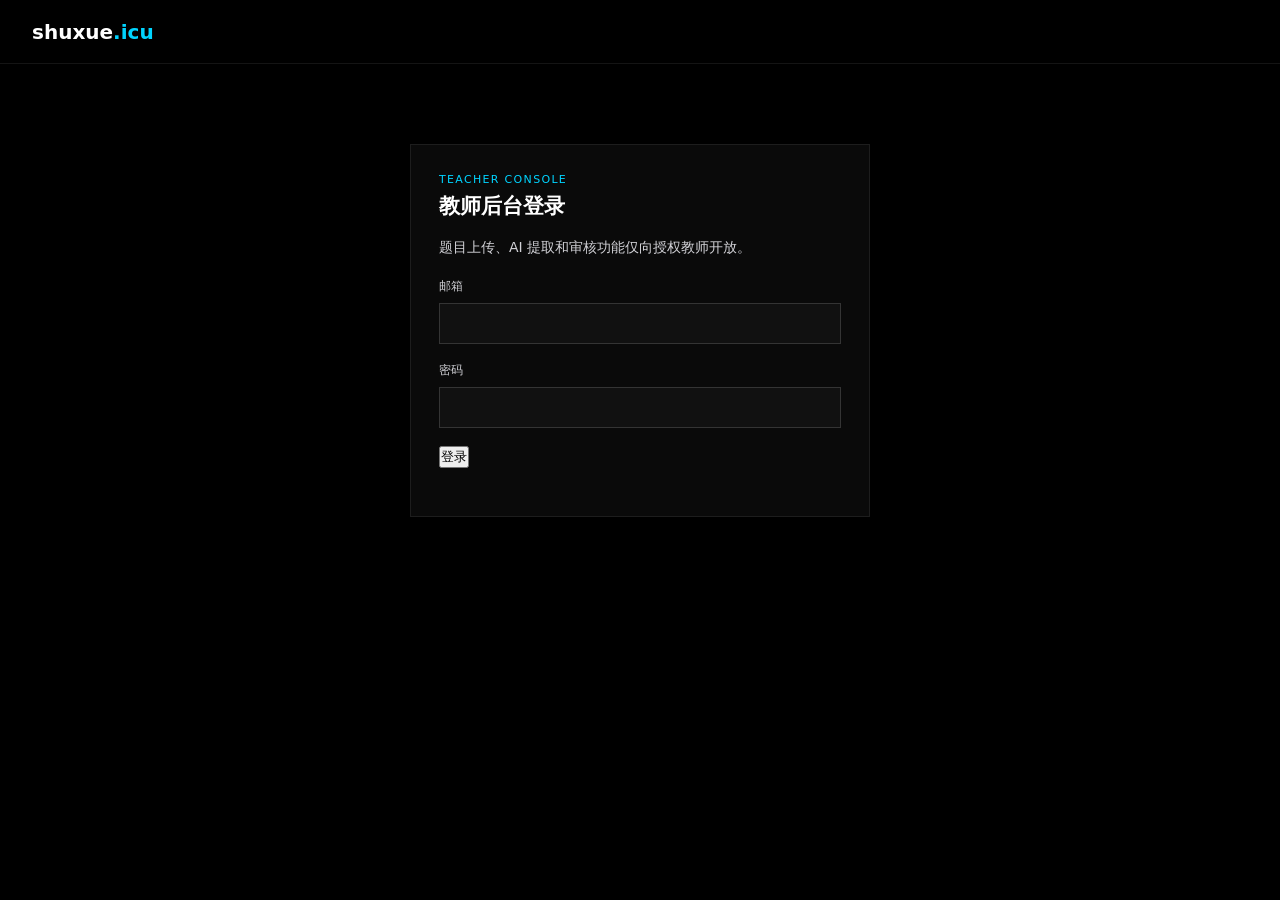
==== website/admin.html @ a7274110 "feat: establish teacher platform foundation" ====
<!DOCTYPE html>
<html lang="zh-CN">
<head>
  <meta charset="UTF-8">
  <meta name="viewport" content="width=device-width, initial-scale=1.0">
  <title>教师后台 · shuxue.icu</title>
  <link rel="stylesheet" href="css/style.css?v=20260723-admin-1">
  <link rel="stylesheet" href="css/admin.css?v=20260723-admin-1">
</head>
<body class="admin-body">
  <header class="admin-header">
    <a class="admin-brand" href="index.html">shuxue<span>.icu</span></a>
    <div>
      <span id="admin-user"></span>
      <button id="logout-button" class="btn-ghost" hidden>退出</button>
    </div>
  </header>

  <main class="admin-shell">
    <section id="login-panel" class="admin-card auth-card">
      <p class="admin-kicker">TEACHER CONSOLE</p>
      <h1>教师后台登录</h1>
      <p class="admin-muted">题目上传、AI 提取和审核功能仅向授权教师开放。</p>
      <form id="login-form">
        <label>邮箱<input id="login-email" type="email" autocomplete="username" required></label>
        <label>密码<input id="login-password" type="password" autocomplete="current-password" minlength="12" required></label>
        <button class="btn-accent" type="submit">登录</button>
        <p id="login-error" class="admin-error" role="alert"></p>
      </form>
    </section>

    <section id="console-panel" hidden>
      <div class="admin-grid">
        <article class="admin-card">
          <p class="admin-kicker">01 · UPLOAD</p>
          <h2>上传教学资料</h2>
          <p class="admin-muted">支持 PDF、图片、DOCX、TXT 和 Markdown。重复文件不会重复创建任务。</p>
          <form id="upload-form">
            <input id="upload-file" type="file" accept=".pdf,.png,.jpg,.jpeg,.webp,.docx,.txt,.md" required>
            <button class="btn-accent" type="submit">上传并创建 AI 任务</button>
          </form>
          <p id="upload-status" class="admin-status" aria-live="polite"></p>
        </article>

        <article class="admin-card">
          <p class="admin-kicker">02 · AI JOBS</p>
          <h2>处理任务</h2>
          <div id="job-list" class="admin-list"></div>
        </article>
      </div>

      <article class="admin-card review-card">
        <div class="admin-card-heading">
          <div>
            <p class="admin-kicker">03 · REVIEW</p>
            <h2>待审核内容</h2>
          </div>
          <button id="refresh-button" class="btn-ghost">刷新</button>
        </div>
        <div id="review-list" class="admin-list"></div>
      </article>
    </section>
  </main>

  <script src="js/admin.js?v=20260723-admin-1"></script>
</body>
</html>
---- website/css/style.css ----
/* ============================================================
   shuxue.icu  —  MULTI-THEME DESIGN SYSTEM
   Black + White + Accent. Minimal colors. Geometric sans-serif.
   Three themes: PKU / TSINGHUA / CYAN (default: CYAN)
   ============================================================ */

/* --- Design Tokens (default: CYAN theme) --- */
:root {
  /* backgrounds (pure black depth — never change) */
  --bg-0: #000000;  --bg-1: #0a0a0a;  --bg-2: #111111;  --bg-3: #1a1a1a;
  /* text (white primary, bright gray for nav — never change) */
  --tx-1: #ffffff;  --tx-2: #d1d1d6;  --tx-3: #6e6e73;
  /* accent — CYAN default */
  --accent: #00d4ff;
  --accent-dim: rgba(0,212,255,.08);
  --accent-line: rgba(0,212,255,.25);
  --accent-hover: rgba(0,212,255,.15);
  /* semantic (minimal: red for errors, accent-light for moderate) */
  --err: #ff453a;  --warn: #0ea5e9;
  /* lines (white-based subtle borders) */
  --line: rgba(255,255,255,.08);  --line-strong: rgba(255,255,255,.15);  --line-dash: rgba(255,255,255,.06);
  /* fonts (Space Grotesk — tech aesthetic) */
  --font-display: "Space Grotesk","Inter",system-ui,sans-serif;
  --font-body: "Space Grotesk","Inter","PingFang SC","Microsoft YaHei",system-ui,sans-serif;
  --font-mono: "Space Grotesk","SF Mono",Consolas,monospace;
  /* spacing scale */
  --sp-1:4px; --sp-2:8px; --sp-3:12px; --sp-4:16px; --sp-5:24px; --sp-6:32px;
  /* legacy aliases (kept for app.js compatibility) */
  --bg-primary:#000000; --bg-secondary:#0a0a0a; --bg-card:#0a0a0a;
  --bg-card-hover:#111111; --border-color:rgba(255,255,255,.08);
  --text-primary:#ffffff; --text-secondary:#d1d1d6; --text-muted:#6e6e73;
  --accent-blue:#00d4ff; --accent-green:#00d4ff; --accent-purple:#00d4ff;
  --accent-orange:#0ea5e9; --accent-red:#ff453a; --accent-yellow:#0ea5e9;
  --radius:0; --radius-sm:0; --shadow:none; --transition:color .15s,background-color .15s,border-color .15s;
}

/* --- Base Reset --- */
* { margin:0; padding:0; box-sizing:border-box; }
body {
  font-family: var(--font-body);
  background: var(--bg-0);
  color: var(--tx-1);
  min-height: 100vh;
  font-size: 14px;
  font-variant-numeric: tabular-nums;
}

/* --- Navbar (52px, hairline bottom) --- */
.navbar {
  display: flex; align-items: center; justify-content: space-between;
  padding: 0 20px; height: 52px;
  background: var(--bg-1);
  border-bottom: 1px solid var(--line);
  position: sticky; top: 0; z-index: 100;
}

.demo-notice {
  margin: 0;
  padding: 9px 20px;
  border-bottom: 1px solid var(--accent-line);
  background: var(--accent-dim);
  color: var(--tx-2);
  text-align: center;
  font-size: 11px;
  letter-spacing: .06em;
}
.nav-brand { display:flex; align-items:center; gap:8px; position:relative; height:100%; cursor:pointer; }
/* hover bridge — transparent zone below nav-brand so mouse can reach dropdown without losing hover */
.nav-brand::after {
  content: '';
  position: absolute;
  left: 0; right: 0;
  top: 100%;
  height: 32px;
}

/* --- Brand Dropdown Theme Picker --- */
.brand-dropdown {
  position: absolute; top: 100%; left: 0; z-index: 200;
  background: var(--bg-2); border: 1px solid var(--line-strong);
  padding: 6px 0; min-width: 180px;
  opacity: 0; visibility: hidden; transform: translateY(-4px);
  transition: opacity .2s, visibility .2s, transform .2s;
}
.nav-brand:hover .brand-dropdown {
  opacity: 1; visibility: visible; transform: translateY(0);
}
/* JS-controlled open state (primary mechanism — more reliable than CSS hover) */
.brand-dropdown.open {
  opacity: 1; visibility: visible; transform: translateY(0);
}
.brand-dropdown-item {
  display: flex; align-items: center; gap: 10px;
  padding: 10px 16px; cursor: pointer; border: none; background: transparent;
  font-family: var(--font-body); font-size: 12px; font-weight: 500;
  letter-spacing: .06em; color: #d1d1d6;
  transition: var(--transition); width: 100%; text-align: left;
}
.brand-dropdown-item:hover { background: var(--bg-3); color: #ffffff; }
.brand-dropdown-item.active { color: #ffffff; }
.brand-dropdown-dot {
  width: 10px; height: 10px; border-radius: 0; flex-shrink: 0;
}
.brand-dropdown-item.active .brand-dropdown-check {
  display: inline;
}
.brand-dropdown-check {
  display: none; font-size: 10px; margin-left: 4px; color: var(--accent);
}
.nav-logo { display:none; } /* emoji removed */
.nav-title h1 {
  font-family: var(--font-display); font-size: 15px; font-weight: 700;
  line-height: 1; letter-spacing: .02em; color: var(--tx-1);
}
.nav-title h1 .proto { color: var(--accent); } /* the .icu */
.nav-subtitle {
  font-family: var(--font-display); font-size: 9px; font-weight: 500;
  letter-spacing: .14em; color: var(--tx-3); text-transform: uppercase;
}

/* nav tabs (4-column, no numbers) — colors independent of theme */
.nav-tabs { display:flex; gap:0; }
.nav-tab {
  display:flex; align-items:center; gap:0;
  padding: 14px 20px; border:none; background:transparent;
  cursor:pointer; position:relative;
  text-decoration:none;
  color: #d1d1d6; /* inactive: bright gray — always visible on dark bg */
  font-family: var(--font-body); font-size: 13px; font-weight: 500;
  letter-spacing: .08em;
  transition: var(--transition);
}
.nav-tab .tab-label { /* fallback for wrapped text */ }
.nav-tab:hover { background: var(--bg-2); color: #ffffff; }
.nav-tab:hover .tab-label { color: #ffffff; }
.nav-tab.active { background: var(--accent-dim); color: #ffffff; }
.nav-tab.active .tab-label { color: #ffffff; }
.nav-tab.active::after {
  content:''; position:absolute; left:0; right:0; bottom:-1px;
  height: 2px; background: var(--accent); /* accent indicator */
}
.tab-icon { display:none; } /* emoji removed */

/* user block */
.nav-user { display:flex; align-items:center; gap:8px; }
.nav-date {
  font-family: var(--font-display); font-size: 11px; color: var(--tx-3);
  letter-spacing: .05em;
}
.user-avatar {
  width: 28px; height: 28px; border-radius: 0;
  border: 1px solid var(--line-strong);
  display:flex; align-items:center; justify-content:center;
  font-family: var(--font-display); font-size: 10px; font-weight: 700;
  color: var(--tx-2); background: transparent;
}
.user-name { font-family: var(--font-body); font-size: 12px; color: var(--tx-2); }

/* --- Sub-Navigation (within merged pages) --- */
.sub-nav {
  display:flex; align-items:center; gap:0;
  border-bottom: 1px solid var(--line);
  margin-bottom: var(--sp-4);
}
.sub-nav-btn {
  padding: 10px 20px; border:none; background:transparent;
  cursor:pointer; font-family: var(--font-body);
  font-size: 13px; font-weight: 500; letter-spacing: .06em;
  color: #d1d1d6; transition: var(--transition); /* bright gray — independent of theme */
  position: relative;
}
.sub-nav-btn:hover { color: #ffffff; }
.sub-nav-btn.active {
  color: #ffffff; background: var(--accent-dim);
}
.sub-nav-btn.active::after {
  content:''; position:absolute; left:0; right:0; bottom:-1px;
  height: 2px; background: var(--accent);
}

/* --- Dashboard Overview Stats --- */
.dash-overview {
  margin-bottom: var(--sp-5);
}

/* --- Main Content --- */
.main-content { padding: 20px; max-width: 1400px; margin: 0 auto; }
.page { display: none; animation: fadeIn .1s ease; }
.page.active { display: block; }
@keyframes fadeIn { from { opacity: 0; } to { opacity: 1; } }

/* --- Section Headers (SpaceX clean style, no terminal prefix) --- */
.section-title {
  display:flex; align-items:center; gap:8px;
  font-family: var(--font-display); font-size: 16px; font-weight: 600;
  letter-spacing: .04em; color: var(--tx-1); margin-bottom: var(--sp-4);
}
.section-title .meta {
  margin-left: auto; font-family: var(--font-display);
  font-size: 10px; font-weight: 500; letter-spacing: .1em;
  color: var(--tx-3); text-transform: uppercase;
}

/* --- Stats Strip (number-first, no icons) --- */
.stats-grid {
  display: grid; grid-template-columns: repeat(4, 1fr);
  gap: 0; margin-bottom: var(--sp-5);
  border: 1px solid var(--line);
}
.stat-card {
  background: var(--bg-1); border-right: 1px solid var(--line);
  padding: 14px 16px; display:flex; flex-direction:column; gap:4px;
  position: relative; transition: var(--transition);
}
.stat-card:last-child { border-right: none; }
.stat-card::before { display:none; } /* gradient bar removed */
.stat-card:hover { background: var(--bg-2); }
.stat-icon { display:none; } /* emoji removed */
.stat-info { display:flex; flex-direction:column; gap:2px; }
.stat-label {
  font-family: var(--font-display); font-size: 9px; font-weight: 600;
  letter-spacing: .12em; color: var(--tx-3); text-transform: uppercase;
}
.stat-value {
  font-family: var(--font-display); font-size: 32px; font-weight: 700;
  line-height: 1; color: var(--accent); letter-spacing: -.02em;
}
.stat-trend {
  font-family: var(--font-display); font-size: 10px; font-weight: 600;
  letter-spacing: .06em; padding: 0; border: none; border-radius: 0;
  white-space: nowrap; background: none !important;
}
.stat-trend.up { color: var(--accent); }
.stat-trend.down { color: var(--err); }

/* --- Chart Cards --- */
.charts-row {
  display: grid; grid-template-columns: 1fr 1fr;
  gap: 0; margin-bottom: var(--sp-4);
  border: 1px solid var(--line); border-top: none;
}
.chart-card {
  background: var(--bg-1); border-right: 1px solid var(--line);
  border-top: 1px solid var(--line); padding: 16px;
  transition: var(--transition);
}
.chart-card:last-child { border-right: none; }
.chart-card:hover { background: var(--bg-2); }
.chart-card.full { grid-column: 1 / -1; margin-bottom: 0; }
.chart-header {
  display:flex; align-items:center; justify-content: space-between;
  margin-bottom: 12px; padding-bottom: 10px;
  border-bottom: 1px solid var(--line);
}
.chart-header h3 {
  font-family: var(--font-body); font-size: 13px; font-weight: 600;
  letter-spacing: .04em; color: var(--tx-1);
}
.chart-badge {
  font-family: var(--font-display); font-size: 9px; font-weight: 600;
  letter-spacing: .12em; padding: 2px 6px;
  border: 1px solid var(--line-strong); color: var(--tx-2);
  text-transform: uppercase; background: none !important; border-radius: 0;
}
.chart-badge.green { color: var(--accent); border-color: var(--accent-line); }
.chart-badge.purple { color: var(--tx-2); }
.chart-badge.orange { color: var(--warn); border-color: var(--warn); }
.chart-badge.red { color: var(--err); border-color: var(--err); }
.chart-container { height: 260px; }

/* --- Filter Bar --- */
.filter-bar {
  display:flex; align-items:flex-end; gap: var(--sp-4);
  padding: 14px 16px; background: var(--bg-1);
  border: 1px solid var(--line); margin-bottom: var(--sp-3);
  flex-wrap: wrap;
}
.filter-group { display:flex; flex-direction:column; gap:4px; }
.filter-group label {
  font-family: var(--font-display); font-size: 9px; font-weight: 600;
  letter-spacing: .12em; color: var(--tx-3); text-transform: uppercase;
  white-space: nowrap;
}
.filter-group select, .filter-group input {
  padding: 6px 10px; background: var(--bg-0);
  border: 1px solid var(--line-strong); border-radius: 0;
  color: var(--tx-1); font-family: var(--font-body); font-size: 13px;
  cursor: pointer; outline: none; min-width: 120px;
  transition: border-color .15s;
}
.filter-group select:focus, .filter-group input:focus { border-color: var(--accent); }
.filter-search { display:flex; gap:0; flex:1; min-width: 200px; }
.filter-search input {
  flex:1; padding: 6px 10px; background: var(--bg-0);
  border: 1px solid var(--line-strong); border-radius: 0;
  color: var(--tx-1); font-family: var(--font-body); font-size: 13px; outline: none;
}
.filter-search input:focus { border-color: var(--accent); }
.filter-search input::placeholder { color: var(--tx-3); }
.btn-search {
  padding: 6px 18px; background: transparent; color: var(--accent);
  border: 1px solid var(--accent); border-radius: 0;
  font-family: var(--font-display); font-size: 12px; font-weight: 600;
  letter-spacing: .08em; cursor: pointer; transition: var(--transition);
  text-transform: uppercase;
}
.btn-search:hover { background: var(--accent); color: var(--bg-0); }

/* --- Question Stats Bar --- */
.question-stats {
  display:flex; gap: var(--sp-5); padding: 8px 16px;
  background: var(--bg-1); border: 1px solid var(--line);
  margin-bottom: var(--sp-3);
  font-family: var(--font-display); font-size: 11px; color: var(--tx-2);
  letter-spacing: .06em; text-transform: uppercase;
}
.question-stats strong {
  color: var(--accent); font-size: 13px; font-weight: 700;
}

/* --- Question List --- */
.question-list { display:flex; flex-direction:column; gap: 1px; }
.question-card {
  background: var(--bg-1); border: 1px solid var(--line);
  border-bottom: none; padding: 14px 16px; cursor: pointer;
  transition: var(--transition);
}
.question-card:last-child { border-bottom: 1px solid var(--line); }
.question-card:hover { background: var(--bg-2); border-left: 2px solid var(--accent); padding-left: 15px; }
.question-header {
  display:flex; align-items:center; gap: 10px; margin-bottom: 8px; flex-wrap: wrap;
}
.question-id {
  font-family: var(--font-display); font-size: 11px; font-weight: 700;
  color: var(--accent); background: none; padding: 0;
  border-radius: 0; border: none;
}
/* unified tag system */
.question-module, .question-type, .question-tag, .tree-badge,
.chart-badge, .stat-trend, .mastery-level, .mode-tag {
  font-family: var(--font-display); font-size: 9px; font-weight: 600;
  letter-spacing: .1em; padding: 2px 5px;
  border: 1px solid var(--line-strong); color: var(--tx-2);
  background: none !important; border-radius: 0; text-transform: uppercase;
}
.question-module { color: var(--tx-2); }
.question-type { color: var(--accent); border-color: var(--accent-line); }
/* difficulty: block chars rendered by JS */
.question-difficulty {
  display:flex; align-items:center; gap:4px;
  font-family: var(--font-display); font-size: 11px; font-weight: 600;
  letter-spacing: .04em; color: var(--tx-2);
}
.question-difficulty .lv { color: var(--accent); }
.question-difficulty .blocks { letter-spacing: 1px; color: var(--accent); }
.question-difficulty .blocks .empty { color: var(--tx-3); }
.question-difficulty .star, .question-difficulty .star.empty { display:none; }
.question-accuracy {
  margin-left: auto; font-family: var(--font-display);
  font-size: 11px; color: var(--tx-3); letter-spacing: .04em;
}
.question-stem {
  font-family: var(--font-body); font-size: 14px; line-height: 1.7;
  color: var(--tx-1); margin-bottom: 8px;
  display: -webkit-box; -webkit-line-clamp: 2; -webkit-box-orient: vertical;
  overflow: hidden;
}
.question-tags { display:flex; gap: 6px; flex-wrap: wrap; }
.question-stats-row {
  display:flex; gap: var(--sp-5); m�޼����k�w��e�����聙���쁅������ѕ��聍��ѕ�쁝��������4(��ѕ���մ�쁙��е�������مȠ�����е�������쁙��еͥ������쁍�����مȠ�������Ф쁵���ݥ�Ѡ�������4(��ѕ������Ё쁙�����쁉����ɽչ��مȠ�����Ĥ쁉�ɑ�������ͽ����مȠ������������������������쁍�����مȠ����Ĥ쁙��е�������مȠ�����е������4(4(��������k�R��2'�J������􀨼4(��Ѹ������Ё�4(�������ɽչ���Ʌ����ɕ��쁉�ɑ�������ͽ����مȠ�������Ф�4(������������������쁍�����مȠ�������Ф�4(�����е�������مȠ�����е�������쁙��еͥ�������4(�����ѕȵ�������耸�ٕ�쁍��ͽ������ѕ��4(���Ʌ�ͥѥ��聉����ɽչ������4)�4(��Ѹ�������顽ٕȁ쁉����ɽչ��مȠ�������е������4(��Ѹ�����Ё�4(�������ɽչ���Ʌ����ɕ��쁉�ɑ�������ͽ����مȠ��������4(������������������쁍�����مȠ����Ȥ�4(�����е�������مȠ�����е�������쁙��еͥ�������4(�����ѕȵ�������耸�ٕ�쁍��ͽ������ѕ��4(���Ʌ�ͥѥ��聉����ɽչ������4)�4(��Ѹ������顽ٕȁ쁉����ɽչ��مȠ�����Ȥ��4(4(��������	1=�����􀨼4(�����������ȁ�ȁ�4(�����е�������مȠ�����е�������쁙��еͥ�������4(��������مȠ�������Ф쁱��ѕȵ�������耸�ᕴ�4(����ɝ������ѽ�������4)�4(���������ѕȵ��ȁ�4(���������聙���쁅������ѕ��聍��ѕ�쁝��������4(����������������쁉�ɑ�ȵ���ѽ������ͽ����مȠ��������4(����ɝ������ѽ�������4)�4(�������х�̵��ɥ���4(�����е�������مȠ�����е�������쁙��еͥ�������4(��������مȠ����Ȥ쁵�ɝ�������聅�Ѽ�4)�4(���������Ё�4(���������聝ɥ�쁝��������4)�4(��������ɐ��4(���������聝ɥ�쁝ɥ��ѕ����є����յ��������ř��4(������������������������4(����ɑ�������ͽ����مȠ��������4(�������ɽչ��مȠ�����Ĥ쁍��ͽ������ѕ��4(���Ʌ�ͥѥ��聉�ɑ�ȵ����Ȁ�����4)�4(��������ɐ顽ٕȁ쁉�ɑ�ȵ������مȠ�������Ф��4(��������ɐ���ф��4(�����е�������مȠ�����е�������쁙��еͥ�������4(��������مȠ����̤쁑������聙���쁙��൑�ɕ�ѥ��聍��յ��4(����������4)�4(��������ɐ���ф��������������4(��������مȠ�������Ф쁙��еͥ�������4(�����еݕ���������4)�4(��������ɐ����䁠́�4(�����еͥ������쁍�����مȠ����Ĥ�4(����ɝ������ѽ�����쁱�����������ĸ��4)�4(��������ɐ����䀹������ፕ��Ё�4(�����еͥ������쁍�����مȠ����Ȥ�4(��������������ĸ�쁵�ɝ������ѽ������4)�4(��������ɐ�х�́쁑������聙���쁝��������4(��������х��������������������4(��������х���������4(�����е�������مȠ�����е�������쁙��еͥ�������4(��������مȠ�������Ф쁍��ͽ������ѕ��4(����ɝ������ѽ������쁑������聥������������4)�4(��������х�������顽ٕȁ쁽������耸���4(��������х�����ф��4(���������聙���쁝�������쁅������ѕ��聍��ѕ��4(����ɝ������ѽ������쁙��е�������مȠ�����е��������4(�����еͥ������쁍�����مȠ����Ȥ�4)�4(��������х����ȁ�4(�����еͥ������쁍�����مȠ����Ĥ�4(����ɝ������ѽ������쁱�����������ĸ��4)�4(��������х������ѕ�Ё�4(�����еͥ������쁍�����مȠ����Ĥ�4(��������������ĸ�쁵��ݥ�Ѡ�������4)�4(��������х������ѕ�Ё�́�4(�����е�������مȠ�����е�������쁙��еͥ�������4(��������مȠ�������Ф쁵�ɝ���������������4)�4(��������х������ѕ�Ё��쁵�ɝ������ѽ��������4(��������х������ѕ�Ё������4(�����е�������مȠ�����е�������쁙��еͥ�������4(�������ɽչ��مȠ�����Ȥ쁍�����مȠ�������Ф�4(������������������4)�4(��������х������ѕ�Ё�ɔ��4(�������ɽչ��مȠ�����Ȥ쁉�ɑ�������ͽ����مȠ��������4(�������������������쁵�ɝ����������4(���ٕə��ܵ�聅�Ѽ쁙��е�������مȠ�����е��������4(�����еͥ������쁍�����مȠ����Ĥ�4)�4(��������х������ѕ�Ёх�����4(��ݥ�Ѡ�����쁉�ɑ�ȵ������͔聍�����͔�4(����ɝ���������쁙��еͥ�������4)�4(��������х������ѕ�ЁѠ�4(��������х������ѕ�Ёѐ��4(����ɑ�������ͽ����مȠ�������������������������4(��ѕ�е�����聱����4)�4(��������х������ѕ�ЁѠ��4(�������ɽչ��مȠ�����Ȥ쁍�����مȠ�������Ф�4(�����е�������مȠ�����е�������쁙��еͥ�������4)�4(4(��������	=UP�����􀨼4(�����е�����ȁ�ȁ�4(�����е�������مȠ�����е�������쁙��еͥ�������4(��������مȠ�������Ф쁱��ѕȵ�������耸�ᕴ�4(����ɝ������ѽ�������4)�4(�����е���ѕ�Ё쁵��ݥ�Ѡ��������4(�����е͕�ѥ����4(����ɝ������ѽ�������4(����ɑ�ȵ���ѽ������ͽ����مȠ��������4(�������������ѽ�������4)�4(�����е͕�ѥ����́�4(�����е�������مȠ�����е�������쁙��еͥ�������4(��������مȠ�������Ф쁵�ɝ������ѽ�������4(�����ѕȵ�������耸�ٕ��4)�4(�����е͕�ѥ������4(�����еͥ������쁍�����مȠ����Ĥ�4(��������������ĸ��4)�4(�����ех�́쁑������聙���쁝������쁵�ɝ���ѽ��������4(�����е������ɥ���4(���������聝ɥ�쁝ɥ��ѕ����є����յ���ɕ���РȰ�řȤ�4(���������쁵�ɝ���ѽ�������4)�4(�������ѕ���4(���������聙���쁝������쁙��е�������مȠ�����е��������4(�����еͥ�������4)�4(���������쁍�����مȠ����̤��4(������م��쁍�����مȠ�������Ф��4(4(�������Q�����Mݥэ��Ȁ������4(�ѡ�����ݥэ��ȁ�4(���������聙���쁝������쁵�ɝ������ѽ������쁵�ɝ���ѽ�������4)�4(�ѡ������ѥ����4(���������聙���쁅������ѕ��聍��ѕ�쁝�������4(������������������쁉�ɑ�������ͽ����مȠ���������ɽ����4(�������ɽչ���Ʌ����ɕ��쁍��ͽ������ѕ��4(�����е�������مȠ�����е�������쁙��еͥ�������4(�����ѕȵ�������耸�ٕ�쁍�����مȠ����Ȥ�4(���Ʌ�ͥѥ���مȠ���Ʌ�ͥѥ����4)�4(�ѡ������ѥ��顽ٕȁ쁉����ɽչ��مȠ�������е������4(�ѡ������ѥ�����ѥٔ�쁉�ɑ�ȵ������مȠ�������Ф쁍����耍��������4(�ѡ������Ё�4(��ݥ�Ѡ�����쁡����������쁉�ɑ�ȵɅ�������4(����ɑ�������ͽ����ɝ�����԰��԰��԰��Ȥ�4)�4(�ѡ���������쁙��еݕ����������4(4(��������AI%%9�������b����"H�����􀨼4(��ɥ�������ɼ��ѕ�е�����聍��ѕ��������������������������4(��ɥ�������ɼ��ȁ�4(�����е�������مȠ�����е�������쁙��еͥ������쁙��еݕ���������4(�����ѕȵ�������耸�ᕴ쁍�����مȠ�������Ф쁵�ɝ������ѽ������4)�4(��ɥ�������ɼ����4(�����е�������مȠ�����е����쁙��еͥ������쁍�����مȠ����Ȥ�4(�����ѕȵ�������耸�ѕ�쁵��ݥ�Ѡ������쁵�ɝ�������Ѽ�4)�4(�ѥ�ȵѽ������4(���������聙���쁩��ѥ�䵍��ѕ��聍��ѕ�쁝�����4(����ɝ����������Ѽ���4)�4(�ѥ�ȵѽ��������ѽ���4(�����е�������مȠ�����е�������쁙��еͥ������쁙��еݕ���������4(�����ѕȵ�������耸�ᕴ�������������������4(����ɑ�������ͽ����مȠ�������쁉����ɽչ���Ʌ����ɕ���4(��������مȠ����Ȥ쁍��ͽ������ѕ���Ʌ�ͥѥ���مȠ���Ʌ�ͥѥ����4)�4(�ѥ�ȵѽ��������ѽ����ѥٔ��4(�������ɽչ��مȠ�������Ф쁍�����مȠ�������쁉�ɑ�ȵ������مȠ�������Ф�4)�4(�ѥ�ȵѽ��������ѽ�陥��е������쁉�ɑ�ȵɥ���聹�����4(��ɥ������ɥ���4(���������聝ɥ�쁝ɥ��ѕ����є����յ���ɕ���Ра�řȤ�4(�������쁉�ɑ�������ͽ����مȠ�������쁵�ɝ���ѽ�������4)�4(��ɥ�������ɐ��4(�������ɽչ��مȠ�����Ĥ쁉�ɑ�ȵɥ��������ͽ����مȠ��������4(����������������������ͥѥ���ɕ��ѥٔ��Ʌ�ͥѥ���مȠ���Ʌ�ͥѥ����4)�4(��ɥ�������ɐ鱅�е������쁉�ɑ�ȵɥ���聹�����4(��ɥ�������ɐ顽ٕȁ쁉����ɽչ��مȠ�����Ȥ��4(��ɥ�������ɐ������ɕ��쁉����ɽչ��مȠ�����Ȥ��4(��ɥ�������ɐ������ɕ��鉕��ɔ��4(�����ѕ��耉I=559����ͥѥ��聅�ͽ��є�ѽ���쁱������ɥ������4(�����е�������مȠ�����е�������쁙��еͥ�����쁙��еݕ���������4(�����ѕȵ�������耸�ɕ�쁍�����مȠ�������쁉����ɽչ��مȠ�������Ф�4(��ѕ�е�����聍��ѕ����������������4)�4(��ɥ�������ɐ��ѥ�ȵ������4(�����е�������مȠ�����е�������쁙��еͥ������쁙��еݕ���������4(�����ѕȵ�������耸ŕ�쁍�����مȠ����̤쁵�ɝ������ѽ������4)�4(��ɥ�������ɐ��ѥ�ȵ�������4(�����е�������مȠ�����е�������쁙��еͥ������쁙��еݕ���������4(�����ѕȵ�������耸�ɕ�쁍�����مȠ����Ĥ쁵�ɝ������ѽ������4)�4(��ɥ�������ɐ��ѥ�ȵ��͌��4(�����е�������مȠ�����е����쁙��еͥ������쁍�����مȠ����Ȥ�4(�����ѕȵ�������耸�ɕ�쁵�ɝ������ѽ������쁱�����������ĸ��4)�4(��ɥ�������ɐ��ѥ�ȵ�ɥ����4(�����е�������مȠ�����е�������쁙��еͥ������쁙��еݕ���������4(��������مȠ����Ĥ쁵�ɝ������ѽ������4)�4(��ɥ�������ɐ��ѥ�ȵ�ɥ�������ɕ����4(�����еͥ������쁙��еݕ���������ٕ�ѥ����������ѽ�쁵�ɝ���ɥ��������4)�4(��ɥ�������ɐ��ѥ�ȵ�ɥ������ɥ����4(�����еͥ������쁙��еݕ��������쁍�����مȠ����̤쁵�ɝ������������4)�4(��ɥ�������ɐ��ѥ�ȵչ�Ё�4(�����е�������مȠ�����е�������쁙��еͥ������쁍�����مȠ����̤�4(�����ѕȵ�������耸�ѕ�쁵�ɝ������ѽ�������4)�4(��ɥ�������ɐ��ѥ�ȵ�ф��4(���������聉�����ݥ�Ѡ������4(�����е�������مȠ�����е�������쁙��еͥ������쁙��еݕ���������4(�����ѕȵ�������耸�ᕴ����������������4(����ɑ�������ͽ����مȠ�������쁉����ɽչ���Ʌ����ɕ���4(��������مȠ����Ĥ쁍��ͽ������ѕ��ѕ�е�����聍��ѕ��4(���Ʌ�ͥѥ���مȠ���Ʌ�ͥѥ���쁵�ɝ������ѽ�������4)�4(��ɥ�������ɐ��ѥ�ȵ�ф顽ٕȁ쁉����ɽչ��مȠ�������Ф쁍�����مȠ�������쁉�ɑ�ȵ������مȠ�������Ф��4(��ɥ�������ɐ������ɕ���ѥ�ȵ�ф�쁉����ɽչ��مȠ�������Ф쁍�����مȠ�������쁉�ɑ�ȵ������مȠ�������Ф��4(��ɥ�������ɐ������ɕ���ѥ�ȵ�ф顽ٕȁ쁉����ɽչ���Ʌ����ɕ��쁍�����مȠ����Ĥ쁉�ɑ�ȵ������مȠ�������Ф��4(��ɥ�������ɐ�������ɔ����Ё쁱��е��屔聹���������������4(��ɥ�������ɐ�������ɔ����Ё����4(�����е�������مȠ�����е����쁙��еͥ������쁍�����مȠ����Ȥ�4(�����ѕȵ�������耸�ɕ����������������4(����ɑ�ȵ���ѽ������ͽ����مȠ���������͠��4(���������聙���쁅������ѕ��聉�͕����쁝�������4)�4(��ɥ�������ɐ�������ɔ����Ё��鱅�е������쁉�ɑ�ȵ���ѽ�聹�����4(��ɥ�������ɐ�������ɔ����Ё�������е���쁙��еݕ��������쁍�����مȠ����Ĥ쁵���ݥ�Ѡ�������4(��ɥ�������ɐ�������ɔ����Ё�������еم��쁍�����مȠ����Ȥ��4(��ɥ�������ɐ�������ɔ����Ё�������еم������Ё쁍�����مȠ����̤��4(��ɥ�������ɐ�������ɔ����Ё�������еم��չ����ѕ��쁍�����مȠ�������Ф��4(4(�������ɔ�5��ɥ����4(����ɥ�͕�ѥ���쁵�ɝ���ѽ��������4(����ɥ�͕�ѥ����́�4(�����е�������مȠ�����е�������쁙��еͥ������쁙��еݕ���������4(�����ѕȵ�������耸�ᕴ쁍�����مȠ����̤쁵�ɝ������ѽ�������4)�4(����ɥ�х�����ݥ�Ѡ�����쁉�ɑ�ȵ������͔聍�����͔쁙��е�������مȠ�����е����쁙��еͥ������쁉�ɑ�������ͽ����مȠ���������4(����ɥ�х����Ѡ��4(�����е�������مȠ�����е�������쁙��еͥ������쁙��еݕ���������4(�����ѕȵ�������耸�ᕴ쁍�����مȠ����̤�������������������4(����ɑ�ȵ���ѽ������ͽ����مȠ���������ɽ����ѕ�е�����聱���쁉����ɽչ��مȠ�����Ĥ�4)�4(����ɥ�х����ѐ��4(������������������쁉�ɑ�ȵ���ѽ������ͽ����مȠ�������쁍�����مȠ����Ȥ�4)�4(����ɥ�х����ѐ���Ё�4(�����е�������مȠ�����е�������쁙��еͥ������쁙��еݕ���������4(�����ѕȵ�������耸�ٕ�쁍�����مȠ����̤쁉�ɑ�ȵ���ѽ������ͽ����مȠ���������ɽ����4(����������ѽ������쁉����ɽչ��مȠ�����Ĥ�4)�4(����ɥ�х����ѐ�ɽܵ������쁍�����مȠ����Ĥ쁙��еݕ����������4(����ɥ�х����ѐ�������쁍�����مȠ�������Ф�ѕ�е�����聍��ѕ�쁙��еݕ����������4(����ɥ�х����ѐ����쁍�����مȠ����̤�ѕ�е�����聍��ѕ���4(����ɥ�х����ѐ�����еم��쁍�����مȠ����̤�ѕ�е�����聍��ѕ���4(4(������܀��4(�����͕�ѥ���쁵�ɝ���ѽ��������4(�����͕�ѥ����́�4(�����е�������مȠ�����е�������쁙��еͥ������쁙��еݕ���������4(�����ѕȵ�������耸�ᕴ쁍�����مȠ����̤쁵�ɝ������ѽ�������4)�4(��������܁�4(���������聝ɥ�쁝ɥ��ѕ����є����յ���řȁ��Ѽ�řȁ��Ѽ�ř��4(���������ѕ��聍��ѕ�쁉�ɑ�������ͽ����مȠ��������4)�4(������������4(�������ɽչ��مȠ�����Ĥ�������������������ѕ�е�����聍��ѕ��4(����ɑ�ȵɥ��������ͽ����مȠ��������4)�4(����������鱅�е������쁉�ɑ�ȵɥ���聹�����4(�������������������ѕȁ�4(�����е�������مȠ�����е�������쁙��еͥ������쁙��еݕ���������4(��������مȠ�������Ф쁵�ɝ������ѽ������4)�4(����������������������4(�����е�������مȠ�����е�������쁙��еͥ������쁙��еݕ���������4(�����ѕȵ�������耸�ᕴ쁍�����مȠ����̤쁵�ɝ������ѽ������4)�4(����������������ɽ���쁙��еͥ������쁍�����مȠ����Ȥ쁱�����������ĸ���4(�������ɽ܁쁙��е�������مȠ�����е�������쁙��еͥ������쁍�����مȠ����̤����������������4(4(���D���4(���ĵ͕�ѥ���쁵�ɝ���ѽ��������4(���ĵ͕�ѥ����́�4(�����е�������مȠ�����е�������쁙��еͥ������쁙��еݕ���������4(�����ѕȵ�������耸�ᕴ쁍�����مȠ����̤쁵�ɝ������ѽ�������4)�4(���ĵ�ѕ��쁉�ɑ�ȵ���ѽ������ͽ����مȠ������������������������4(���ĵ�ѕ�����ĵā�4(�����е�������مȠ�����е�������쁙��еͥ������쁙��еݕ���������4(��������مȠ����Ĥ쁱��ѕȵ�������耸�ɕ�쁍��ͽ������ѕ��4(���������聙���쁩��ѥ�䵍��ѕ������������ݕ��쁅������ѕ��聍��ѕ��4)�4(���ĵ�ѕ�����ĵĀ���ĵѽ�����쁙��еͥ������쁍�����مȠ����̤��Ʌ�ͥѥ���مȠ���Ʌ�ͥѥ�����4(���ĵ�ѕ����������ĵĀ���ĵѽ�������Ʌ�͙�ɴ�ɽхє��Ց�����4(���ĵ�ѕ�����ĵ���4(�����е�������مȠ�����е����쁙��еͥ������쁍�����مȠ����Ȥ�4(��������������ĸ�쁵�ൡ�������쁽ٕə���聡�������Ʌ�ͥѥ��聵�ൡ����Ѐ��́��͔�4)�4(���ĵ�ѕ����������ĵ��쁵�ൡ�����������쁵�ɝ���ѽ��������4(4(�������Q��ȁ	���������ѕ������������Ф�������4(�ѥ�ȵ�������4(�����е�������مȠ�����е�������쁙��еͥ�����쁙��еݕ���������4(�����ѕȵ�������耸ŕ������������������4(����ɑ�������ͽ����مȠ���������ɽ����ѕ�е�Ʌ�͙�ɴ�����ɍ�͔�4)�4(�ѥ�ȵ�������ɕ��쁍�����مȠ����̤��4(�ѥ�ȵ�������ɼ�쁍�����مȠ�������Ф쁉�ɑ�ȵ������مȠ�������Ф��4(�ѥ�ȵ������ѕ���쁍�����مȠ��݅ɸ�쁉�ɑ�ȵ������مȠ��݅ɸ���4(�ѥ�ȵ����������쁍�����مȠ����Ȥ��4(������ɔ�������4(����ͥѥ���ɕ��ѥٔ쁽������耸�쁍��ͽ�聹�е����ݕ��4)�4(������ɔ������酙ѕȁ�4(�����ѕ��耝AI<����ͥѥ��聅�ͽ��є�ѽ�����쁱��������4(���Ʌ�͙�ɴ��Ʌ�ͱ�є�������������4(�����е�������مȠ�����е�������쁙��еͥ������쁙��еݕ���������4(�����ѕȵ�������耸ŕ�쁍�����مȠ�������Ф쁉����ɽչ��مȠ��������4(�����������������쁉�ɑ�������ͽ����مȠ�������Ф�4)�4(��ͅ�������е��ȁ�4(���������聙���쁅������ѕ��聍��ѕ�쁝�������4(�����е�������مȠ�����е�������쁙��еͥ������쁍�����مȠ����̤�4(�����ѕȵ�������耸�ѕ�쁵�ɝ���ѽ������4)�4(��ͅ�������е������4(������������쁉����ɽչ��مȠ�����̤�ݥ�Ѡ�����쁽ٕə���聡������4)�4(��ͅ�������е�������͕��쁡����������쁉����ɽչ��مȠ�������Ф��4(��ͅ�������е�������ٕȁ쁡����������쁉����ɽչ��مȠ����Ȥ��4(4(���������ɕ�ЁQ��ȁ%�����ѽȀ������4(����ɕ�еѥ�ȵ������ѽȁ�4(���������聙���쁅������ѕ��聍��ѕ�쁝�������4(������������������쁉�ɑ�������ͽ����مȠ���������ɽ����4(�������ɽչ��مȠ�������е�����4(�����е�������مȠ�����е�������쁙��еͥ������쁙��еݕ���������4(�����ѕȵ�������耸ŕ�쁍�����مȠ�������Ф�4)�4(4)����������ݥ�Ѡ�����ँ�4(����ɥ������ɥ��쁝ɥ��ѕ����є����յ���ř���4(����ɥ�������ɐ�쁉�ɑ�ȵɥ���聹���쁉�ɑ�ȵ���ѽ������ͽ����مȠ���������4(����ɥ�������ɐ鱅�е������쁉�ɑ�ȵ���ѽ�聹�����4(����������܁쁝ɥ��ѕ����є����յ���ř���4(���������ɽ܁쁑������聹�����4(�������������쁉�ɑ�ȵɥ���聹���쁉�ɑ�ȵ���ѽ������ͽ����مȠ���������4)�4(4)����������ݥ�Ѡ�����ँ�4(��������������ȁ쁙����Ʌ���Ʌ�쁝��������4(������������������ѽȁ쁑������聹�����4(�����ɴ��ɥ��쁝ɥ��ѕ����є����յ���ř���4(����������齹����������������������4(����������ɐ�쁝ɥ��ѕ����є����յ���ř���4(�������е������ɥ��쁝ɥ��ѕ����є����յ���ř���4)�4
---- website/css/admin.css ----
.admin-body {
  min-height: 100vh;
  background: var(--bg-0);
  color: var(--tx-1);
}

.admin-header {
  height: 64px;
  border-bottom: 1px solid var(--line);
  display: flex;
  align-items: center;
  justify-content: space-between;
  padding: 0 32px;
}

.admin-brand {
  color: #fff;
  text-decoration: none;
  font-family: var(--font-display);
  font-size: 20px;
  font-weight: 600;
}

.admin-brand span,
.admin-kicker {
  color: var(--accent);
}

.admin-shell {
  width: min(1180px, calc(100% - 32px));
  margin: 40px auto 80px;
}

.admin-grid {
  display: grid;
  grid-template-columns: minmax(0, 1fr) minmax(0, 1fr);
  gap: 20px;
}

.admin-card {
  border: 1px solid var(--line);
  background: var(--bg-1);
  padding: 28px;
  margin-bottom: 20px;
}

.auth-card {
  width: min(460px, 100%);
  margin: 80px auto;
}

.admin-card h1,
.admin-card h2 {
  margin: 6px 0 16px;
  font-family: var(--font-display);
}

.admin-kicker {
  margin: 0;
  font-family: var(--font-display);
  font-size: 11px;
  letter-spacing: .12em;
}

.admin-muted,
.admin-status {
  color: var(--tx-2);
  line-height: 1.7;
}

.admin-error {
  min-height: 20px;
  color: var(--err);
}

.admin-card label {
  display: block;
  margin: 18px 0;
  color: var(--tx-2);
  font-size: 12px;
}

.admin-card input {
  display: block;
  box-sizing: border-box;
  width: 100%;
  margin-top: 8px;
  padding: 12px;
  border: 1px solid var(--line-strong);
  background: var(--bg-2);
  color: #fff;
}

.admin-list {
  display: grid;
  gap: 10px;
}

.admin-row {
  border: 1px solid var(--line);
  background: var(--bg-2);
  padding: 14px;
}

.admin-row-meta {
  display: flex;
  justify-content: space-between;
  gap: 12px;
  color: var(--tx-3);
  font-size: 11px;
}

.admin-row-actions {
  display: flex;
  gap: 8px;
  margin-top: 12px;
}

.admin-card-heading {
  display: flex;
  align-items: center;
  justify-content: space-between;
}

.review-card {
  margin-top: 20px;
}

@media (max-width: 760px) {
  .admin-header { padding: 0 16px; }
  .admin-grid { grid-template-columns: 1fr; }
  .admin-card { padding: 20px; }
}
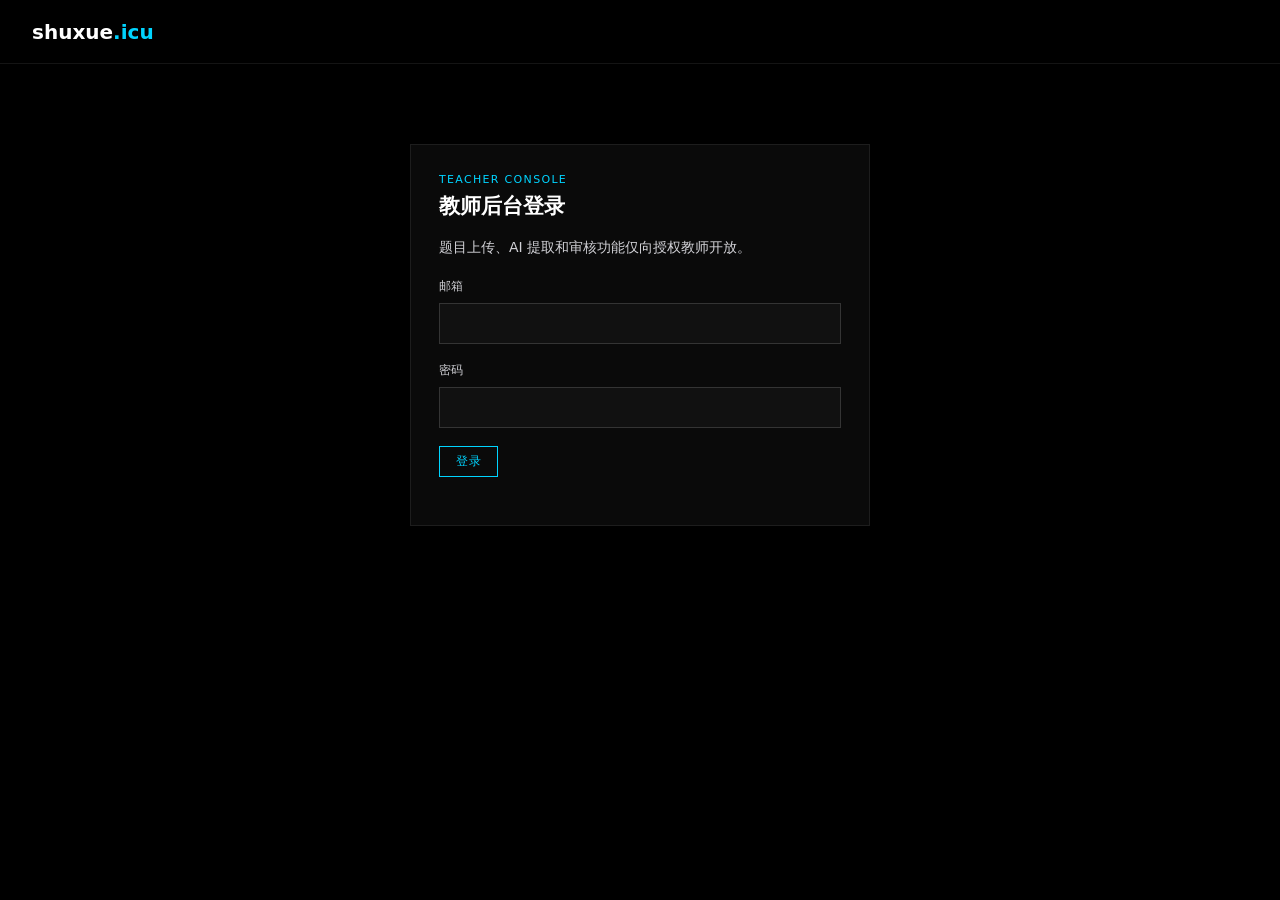
==== commit 07bf3869: "[deploy] 完成第0阶段平台与部署升级" ====
--- a/website/admin.html
+++ b/website/admin.html
@@ -59,9 +59,66 @@
         </div>
         <div id="review-list" class="admin-list"></div>
       </article>
+
+      <article class="admin-card knowledge-admin-card">
+        <div class="admin-card-heading">
+          <div>
+            <p class="admin-kicker">04 · KNOWLEDGE CMS</p>
+            <h2>知识点内容管理</h2>
+          </div>
+          <span id="knowledge-admin-status" class="admin-status" aria-live="polite"></span>
+        </div>
+        <p class="admin-muted">编辑后先保存草稿，再提交审核或直接发布。正文中的 math 和 suffixMath 使用 KaTeX 源码。</p>
+        <div class="knowledge-admin-layout">
+          <div id="knowledge-admin-list" class="admin-list"></div>
+          <form id="knowledge-admin-form" class="knowledge-admin-form">
+            <input id="knowledge-admin-node-id" type="hidden">
+            <label>标题<input id="knowledge-admin-title" type="text" maxlength="160" required></label>
+            <label>正文结构（JSON）<textarea id="knowledge-admin-payload" rows="18" spellcheck="false" required></textarea></label>
+            <div class="knowledge-admin-actions">
+              <button class="btn-ghost" type="button" id="knowledge-admin-preview">校验 JSON</button>
+              <button class="btn-accent" type="submit">保存草稿</button>
+              <button class="btn-ghost" type="button" id="knowledge-admin-submit">提交审核</button>
+              <button class="btn-accent" type="button" id="knowledge-admin-publish">发布</button>
+            </div>
+          </form>
+        </div>
+      </article>
+
+      <article id="users-admin-card" class="admin-card admin-only" hidden>
+        <div class="admin-card-heading">
+          <div>
+            <p class="admin-kicker">05 · USERS</p>
+            <h2>账号注册与管理</h2>
+          </div>
+          <span id="user-admin-status" class="admin-status" aria-live="polite"></span>
+        </div>
+        <p class="admin-muted">仅管理员可新增账号、冻结账号、修改角色或重置密码。</p>
+        <div class="user-admin-layout">
+          <div id="user-admin-list" class="admin-list"></div>
+          <form id="user-admin-form" class="user-admin-form">
+            <input id="user-admin-id" type="hidden">
+            <label>邮箱<input id="user-admin-email" type="email" maxlength="254" required></label>
+            <label>姓名<input id="user-admin-name" type="text" maxlength="80" required></label>
+            <label>密码（仅新建或重置时必填）<input id="user-admin-password" type="password" minlength="12"></label>
+            <label>角色
+              <select id="user-admin-role">
+                <option value="teacher">teacher</option>
+                <option value="admin">admin</option>
+              </select>
+            </label>
+            <label class="admin-checkbox"><input id="user-admin-active" type="checkbox" checked> 启用账号</label>
+            <div class="user-admin-actions">
+              <button class="btn-accent" type="submit">保存</button>
+              <button class="btn-ghost" type="button" id="user-admin-clear">清空</button>
+              <button class="btn-ghost" type="button" id="user-admin-password-reset">仅重置密码</button>
+            </div>
+          </form>
+        </div>
+      </article>
     </section>
   </main>
 
-  <script src="js/admin.js?v=20260723-admin-1"></script>
+  <script src="js/admin.js?v=20260723-admin-3"></script>
 </body>
 </html>
--- a/website/css/style.css
+++ b/website/css/style.css
@@ -1,57 +1,57 @@
-/* ============================================================
-   shuxue.icu  —  MULTI-THEME DESIGN SYSTEM
-   Black + White + Accent. Minimal colors. Geometric sans-serif.
-   Three themes: PKU / TSINGHUA / CYAN (default: CYAN)
-   ============================================================ */
-
-/* --- Design Tokens (default: CYAN theme) --- */
-:root {
-  /* backgrounds (pure black depth — never change) */
-  --bg-0: #000000;  --bg-1: #0a0a0a;  --bg-2: #111111;  --bg-3: #1a1a1a;
-  /* text (white primary, bright gray for nav — never change) */
-  --tx-1: #ffffff;  --tx-2: #d1d1d6;  --tx-3: #6e6e73;
-  /* accent — CYAN default */
-  --accent: #00d4ff;
-  --accent-dim: rgba(0,212,255,.08);
-  --accent-line: rgba(0,212,255,.25);
-  --accent-hover: rgba(0,212,255,.15);
-  /* semantic (minimal: red for errors, accent-light for moderate) */
-  --err: #ff453a;  --warn: #0ea5e9;
-  /* lines (white-based subtle borders) */
-  --line: rgba(255,255,255,.08);  --line-strong: rgba(255,255,255,.15);  --line-dash: rgba(255,255,255,.06);
-  /* fonts (Space Grotesk — tech aesthetic) */
-  --font-display: "Space Grotesk","Inter",system-ui,sans-serif;
-  --font-body: "Space Grotesk","Inter","PingFang SC","Microsoft YaHei",system-ui,sans-serif;
-  --font-mono: "Space Grotesk","SF Mono",Consolas,monospace;
-  /* spacing scale */
-  --sp-1:4px; --sp-2:8px; --sp-3:12px; --sp-4:16px; --sp-5:24px; --sp-6:32px;
-  /* legacy aliases (kept for app.js compatibility) */
-  --bg-primary:#000000; --bg-secondary:#0a0a0a; --bg-card:#0a0a0a;
-  --bg-card-hover:#111111; --border-color:rgba(255,255,255,.08);
-  --text-primary:#ffffff; --text-secondary:#d1d1d6; --text-muted:#6e6e73;
-  --accent-blue:#00d4ff; --accent-green:#00d4ff; --accent-purple:#00d4ff;
-  --accent-orange:#0ea5e9; --accent-red:#ff453a; --accent-yellow:#0ea5e9;
-  --radius:0; --radius-sm:0; --shadow:none; --transition:color .15s,background-color .15s,border-color .15s;
-}
-
-/* --- Base Reset --- */
-* { margin:0; padding:0; box-sizing:border-box; }
-body {
-  font-family: var(--font-body);
-  background: var(--bg-0);
-  color: var(--tx-1);
-  min-height: 100vh;
-  font-size: 14px;
-  font-variant-numeric: tabular-nums;
-}
-
-/* --- Navbar (52px, hairline bottom) --- */
+/* ============================================================
+   shuxue.icu  —  MULTI-THEME DESIGN SYSTEM
+   Black + White + Accent. Minimal colors. Geometric sans-serif.
+   Three themes: PKU / TSINGHUA / CYAN (default: CYAN)
+   ============================================================ */
+
+/* --- Design Tokens (default: CYAN theme) --- */
+:root {
+  /* backgrounds (pure black depth — never change) */
+  --bg-0: #000000;  --bg-1: #0a0a0a;  --bg-2: #111111;  --bg-3: #1a1a1a;
+  /* text (white primary, bright gray for nav — never change) */
+  --tx-1: #ffffff;  --tx-2: #d1d1d6;  --tx-3: #6e6e73;
+  /* accent — CYAN default */
+  --accent: #00d4ff;
+  --accent-dim: rgba(0,212,255,.08);
+  --accent-line: rgba(0,212,255,.25);
+  --accent-hover: rgba(0,212,255,.15);
+  /* semantic (minimal: red for errors, accent-light for moderate) */
+  --err: #ff453a;  --warn: #0ea5e9;
+  /* lines (white-based subtle borders) */
+  --line: rgba(255,255,255,.08);  --line-strong: rgba(255,255,255,.15);  --line-dash: rgba(255,255,255,.06);
+  /* fonts (Space Grotesk — tech aesthetic) */
+  --font-display: "Space Grotesk","Inter",system-ui,sans-serif;
+  --font-body: "Space Grotesk","Inter","PingFang SC","Microsoft YaHei",system-ui,sans-serif;
+  --font-mono: "Space Grotesk","SF Mono",Consolas,monospace;
+  /* spacing scale */
+  --sp-1:4px; --sp-2:8px; --sp-3:12px; --sp-4:16px; --sp-5:24px; --sp-6:32px;
+  /* legacy aliases (kept for app.js compatibility) */
+  --bg-primary:#000000; --bg-secondary:#0a0a0a; --bg-card:#0a0a0a;
+  --bg-card-hover:#111111; --border-color:rgba(255,255,255,.08);
+  --text-primary:#ffffff; --text-secondary:#d1d1d6; --text-muted:#6e6e73;
+  --accent-blue:#00d4ff; --accent-green:#00d4ff; --accent-purple:#00d4ff;
+  --accent-orange:#0ea5e9; --accent-red:#ff453a; --accent-yellow:#0ea5e9;
+  --radius:0; --radius-sm:0; --shadow:none; --transition:color .15s,background-color .15s,border-color .15s;
+}
+
+/* --- Base Reset --- */
+* { margin:0; padding:0; box-sizing:border-box; }
+body {
+  font-family: var(--font-body);
+  background: var(--bg-0);
+  color: var(--tx-1);
+  min-height: 100vh;
+  font-size: 14px;
+  font-variant-numeric: tabular-nums;
+}
+
+/* --- Navbar (52px, hairline bottom) --- */
 .navbar {
-  display: flex; align-items: center; justify-content: space-between;
-  padding: 0 20px; height: 52px;
-  background: var(--bg-1);
-  border-bottom: 1px solid var(--line);
-  position: sticky; top: 0; z-index: 100;
+  display: flex; align-items: center; justify-content: space-between;
+  padding: 0 20px; height: 52px;
+  background: var(--bg-1);
+  border-bottom: 1px solid var(--line);
+  position: sticky; top: 0; z-index: 100;
 }
 
 .demo-notice {
@@ -64,313 +64,1533 @@
   font-size: 11px;
   letter-spacing: .06em;
 }
-.nav-brand { display:flex; align-items:center; gap:8px; position:relative; height:100%; cursor:pointer; }
-/* hover bridge — transparent zone below nav-brand so mouse can reach dropdown without losing hover */
-.nav-brand::after {
-  content: '';
-  position: absolute;
-  left: 0; right: 0;
-  top: 100%;
-  height: 32px;
-}
-
-/* --- Brand Dropdown Theme Picker --- */
-.brand-dropdown {
-  position: absolute; top: 100%; left: 0; z-index: 200;
-  background: var(--bg-2); border: 1px solid var(--line-strong);
-  padding: 6px 0; min-width: 180px;
-  opacity: 0; visibility: hidden; transform: translateY(-4px);
-  transition: opacity .2s, visibility .2s, transform .2s;
-}
-.nav-brand:hover .brand-dropdown {
-  opacity: 1; visibility: visible; transform: translateY(0);
-}
-/* JS-controlled open state (primary mechanism — more reliable than CSS hover) */
-.brand-dropdown.open {
-  opacity: 1; visibility: visible; transform: translateY(0);
-}
-.brand-dropdown-item {
-  display: flex; align-items: center; gap: 10px;
-  padding: 10px 16px; cursor: pointer; border: none; background: transparent;
-  font-family: var(--font-body); font-size: 12px; font-weight: 500;
-  letter-spacing: .06em; color: #d1d1d6;
-  transition: var(--transition); width: 100%; text-align: left;
-}
-.brand-dropdown-item:hover { background: var(--bg-3); color: #ffffff; }
-.brand-dropdown-item.active { color: #ffffff; }
-.brand-dropdown-dot {
-  width: 10px; height: 10px; border-radius: 0; flex-shrink: 0;
-}
-.brand-dropdown-item.active .brand-dropdown-check {
-  display: inline;
-}
-.brand-dropdown-check {
-  display: none; font-size: 10px; margin-left: 4px; color: var(--accent);
-}
-.nav-logo { display:none; } /* emoji removed */
-.nav-title h1 {
-  font-family: var(--font-display); font-size: 15px; font-weight: 700;
-  line-height: 1; letter-spacing: .02em; color: var(--tx-1);
-}
-.nav-title h1 .proto { color: var(--accent); } /* the .icu */
-.nav-subtitle {
-  font-family: var(--font-display); font-size: 9px; font-weight: 500;
-  letter-spacing: .14em; color: var(--tx-3); text-transform: uppercase;
-}
-
-/* nav tabs (4-column, no numbers) — colors independent of theme */
-.nav-tabs { display:flex; gap:0; }
-.nav-tab {
-  display:flex; align-items:center; gap:0;
-  padding: 14px 20px; border:none; background:transparent;
+.nav-brand { display:flex; align-items:center; gap:8px; position:relative; height:100%; cursor:pointer; }
+/* hover bridge — transparent zone below nav-brand so mouse can reach dropdown without losing hover */
+.nav-brand::after {
+  content: '';
+  position: absolute;
+  left: 0; right: 0;
+  top: 100%;
+  height: 32px;
+}
+
+/* --- Brand Dropdown Theme Picker --- */
+.brand-dropdown {
+  position: absolute; top: 100%; left: 0; z-index: 200;
+  background: var(--bg-2); border: 1px solid var(--line-strong);
+  padding: 6px 0; min-width: 180px;
+  opacity: 0; visibility: hidden; transform: translateY(-4px);
+  transition: opacity .2s, visibility .2s, transform .2s;
+}
+.nav-brand:hover .brand-dropdown {
+  opacity: 1; visibility: visible; transform: translateY(0);
+}
+/* JS-controlled open state (primary mechanism — more reliable than CSS hover) */
+.brand-dropdown.open {
+  opacity: 1; visibility: visible; transform: translateY(0);
+}
+.brand-dropdown-item {
+  display: flex; align-items: center; gap: 10px;
+  padding: 10px 16px; cursor: pointer; border: none; background: transparent;
+  font-family: var(--font-body); font-size: 12px; font-weight: 500;
+  letter-spacing: .06em; color: #d1d1d6;
+  transition: var(--transition); width: 100%; text-align: left;
+}
+.brand-dropdown-item:hover { background: var(--bg-3); color: #ffffff; }
+.brand-dropdown-item.active { color: #ffffff; }
+.brand-dropdown-dot {
+  width: 10px; height: 10px; border-radius: 0; flex-shrink: 0;
+}
+.brand-dropdown-item.active .brand-dropdown-check {
+  display: inline;
+}
+.brand-dropdown-check {
+  display: none; font-size: 10px; margin-left: 4px; color: var(--accent);
+}
+.nav-logo { display:none; } /* emoji removed */
+.nav-title h1 {
+  font-family: var(--font-display); font-size: 15px; font-weight: 700;
+  line-height: 1; letter-spacing: .02em; color: var(--tx-1);
+}
+.nav-title h1 .proto { color: var(--accent); } /* the .icu */
+.nav-subtitle {
+  font-family: var(--font-display); font-size: 9px; font-weight: 500;
+  letter-spacing: .14em; color: var(--tx-3); text-transform: uppercase;
+}
+
+/* nav tabs (4-column, no numbers) — colors independent of theme */
+.nav-tabs { display:flex; gap:0; }
+.nav-tab {
+  display:flex; align-items:center; gap:0;
+  padding: 14px 20px; border:none; background:transparent;
   cursor:pointer; position:relative;
   text-decoration:none;
-  color: #d1d1d6; /* inactive: bright gray — always visible on dark bg */
-  font-family: var(--font-body); font-size: 13px; font-weight: 500;
-  letter-spacing: .08em;
-  transition: var(--transition);
-}
-.nav-tab .tab-label { /* fallback for wrapped text */ }
-.nav-tab:hover { background: var(--bg-2); color: #ffffff; }
-.nav-tab:hover .tab-label { color: #ffffff; }
-.nav-tab.active { background: var(--accent-dim); color: #ffffff; }
-.nav-tab.active .tab-label { color: #ffffff; }
-.nav-tab.active::after {
-  content:''; position:absolute; left:0; right:0; bottom:-1px;
-  height: 2px; background: var(--accent); /* accent indicator */
-}
-.tab-icon { display:none; } /* emoji removed */
-
-/* user block */
-.nav-user { display:flex; align-items:center; gap:8px; }
-.nav-date {
-  font-family: var(--font-display); font-size: 11px; color: var(--tx-3);
-  letter-spacing: .05em;
-}
-.user-avatar {
-  width: 28px; height: 28px; border-radius: 0;
-  border: 1px solid var(--line-strong);
-  display:flex; align-items:center; justify-content:center;
-  font-family: var(--font-display); font-size: 10px; font-weight: 700;
-  color: var(--tx-2); background: transparent;
-}
-.user-name { font-family: var(--font-body); font-size: 12px; color: var(--tx-2); }
-
-/* --- Sub-Navigation (within merged pages) --- */
-.sub-nav {
-  display:flex; align-items:center; gap:0;
-  border-bottom: 1px solid var(--line);
-  margin-bottom: var(--sp-4);
-}
-.sub-nav-btn {
-  padding: 10px 20px; border:none; background:transparent;
-  cursor:pointer; font-family: var(--font-body);
-  font-size: 13px; font-weight: 500; letter-spacing: .06em;
-  color: #d1d1d6; transition: var(--transition); /* bright gray — independent of theme */
-  position: relative;
-}
-.sub-nav-btn:hover { color: #ffffff; }
-.sub-nav-btn.active {
-  color: #ffffff; background: var(--accent-dim);
-}
-.sub-nav-btn.active::after {
-  content:''; position:absolute; left:0; right:0; bottom:-1px;
-  height: 2px; background: var(--accent);
-}
-
-/* --- Dashboard Overview Stats --- */
-.dash-overview {
-  margin-bottom: var(--sp-5);
-}
-
-/* --- Main Content --- */
-.main-content { padding: 20px; max-width: 1400px; margin: 0 auto; }
-.page { display: none; animation: fadeIn .1s ease; }
-.page.active { display: block; }
-@keyframes fadeIn { from { opacity: 0; } to { opacity: 1; } }
-
-/* --- Section Headers (SpaceX clean style, no terminal prefix) --- */
-.section-title {
-  display:flex; align-items:center; gap:8px;
-  font-family: var(--font-display); font-size: 16px; font-weight: 600;
-  letter-spacing: .04em; color: var(--tx-1); margin-bottom: var(--sp-4);
-}
-.section-title .meta {
-  margin-left: auto; font-family: var(--font-display);
-  font-size: 10px; font-weight: 500; letter-spacing: .1em;
-  color: var(--tx-3); text-transform: uppercase;
-}
-
-/* --- Stats Strip (number-first, no icons) --- */
-.stats-grid {
-  display: grid; grid-template-columns: repeat(4, 1fr);
-  gap: 0; margin-bottom: var(--sp-5);
-  border: 1px solid var(--line);
-}
-.stat-card {
-  background: var(--bg-1); border-right: 1px solid var(--line);
-  padding: 14px 16px; display:flex; flex-direction:column; gap:4px;
-  position: relative; transition: var(--transition);
-}
-.stat-card:last-child { border-right: none; }
-.stat-card::before { display:none; } /* gradient bar removed */
-.stat-card:hover { background: var(--bg-2); }
-.stat-icon { display:none; } /* emoji removed */
-.stat-info { display:flex; flex-direction:column; gap:2px; }
-.stat-label {
-  font-family: var(--font-display); font-size: 9px; font-weight: 600;
-  letter-spacing: .12em; color: var(--tx-3); text-transform: uppercase;
-}
-.stat-value {
-  font-family: var(--font-display); font-size: 32px; font-weight: 700;
-  line-height: 1; color: var(--accent); letter-spacing: -.02em;
-}
-.stat-trend {
-  font-family: var(--font-display); font-size: 10px; font-weight: 600;
-  letter-spacing: .06em; padding: 0; border: none; border-radius: 0;
-  white-space: nowrap; background: none !important;
-}
-.stat-trend.up { color: var(--accent); }
-.stat-trend.down { color: var(--err); }
-
-/* --- Chart Cards --- */
-.charts-row {
-  display: grid; grid-template-columns: 1fr 1fr;
-  gap: 0; margin-bottom: var(--sp-4);
-  border: 1px solid var(--line); border-top: none;
-}
-.chart-card {
-  background: var(--bg-1); border-right: 1px solid var(--line);
-  border-top: 1px solid var(--line); padding: 16px;
-  transition: var(--transition);
-}
-.chart-card:last-child { border-right: none; }
-.chart-card:hover { background: var(--bg-2); }
-.chart-card.full { grid-column: 1 / -1; margin-bottom: 0; }
-.chart-header {
-  display:flex; align-items:center; justify-content: space-between;
-  margin-bottom: 12px; padding-bottom: 10px;
-  border-bottom: 1px solid var(--line);
-}
-.chart-header h3 {
-  font-family: var(--font-body); font-size: 13px; font-weight: 600;
-  letter-spacing: .04em; color: var(--tx-1);
-}
-.chart-badge {
-  font-family: var(--font-display); font-size: 9px; font-weight: 600;
-  letter-spacing: .12em; padding: 2px 6px;
-  border: 1px solid var(--line-strong); color: var(--tx-2);
-  text-transform: uppercase; background: none !important; border-radius: 0;
-}
-.chart-badge.green { color: var(--accent); border-color: var(--accent-line); }
-.chart-badge.purple { color: var(--tx-2); }
-.chart-badge.orange { color: var(--warn); border-color: var(--warn); }
-.chart-badge.red { color: var(--err); border-color: var(--err); }
-.chart-container { height: 260px; }
-
-/* --- Filter Bar --- */
-.filter-bar {
-  display:flex; align-items:flex-end; gap: var(--sp-4);
-  padding: 14px 16px; background: var(--bg-1);
-  border: 1px solid var(--line); margin-bottom: var(--sp-3);
-  flex-wrap: wrap;
-}
-.filter-group { display:flex; flex-direction:column; gap:4px; }
-.filter-group label {
-  font-family: var(--font-display); font-size: 9px; font-weight: 600;
-  letter-spacing: .12em; color: var(--tx-3); text-transform: uppercase;
-  white-space: nowrap;
-}
-.filter-group select, .filter-group input {
-  padding: 6px 10px; background: var(--bg-0);
-  border: 1px solid var(--line-strong); border-radius: 0;
-  color: var(--tx-1); font-family: var(--font-body); font-size: 13px;
-  cursor: pointer; outline: none; min-width: 120px;
-  transition: border-color .15s;
-}
-.filter-group select:focus, .filter-group input:focus { border-color: var(--accent); }
-.filter-search { display:flex; gap:0; flex:1; min-width: 200px; }
-.filter-search input {
-  flex:1; padding: 6px 10px; background: var(--bg-0);
-  border: 1px solid var(--line-strong); border-radius: 0;
-  color: var(--tx-1); font-family: var(--font-body); font-size: 13px; outline: none;
-}
-.filter-search input:focus { border-color: var(--accent); }
-.filter-search input::placeholder { color: var(--tx-3); }
-.btn-search {
-  padding: 6px 18px; background: transparent; color: var(--accent);
-  border: 1px solid var(--accent); border-radius: 0;
-  font-family: var(--font-display); font-size: 12px; font-weight: 600;
-  letter-spacing: .08em; cursor: pointer; transition: var(--transition);
-  text-transform: uppercase;
-}
-.btn-search:hover { background: var(--accent); color: var(--bg-0); }
-
-/* --- Question Stats Bar --- */
-.question-stats {
-  display:flex; gap: var(--sp-5); padding: 8px 16px;
-  background: var(--bg-1); border: 1px solid var(--line);
-  margin-bottom: var(--sp-3);
-  font-family: var(--font-display); font-size: 11px; color: var(--tx-2);
-  letter-spacing: .06em; text-transform: uppercase;
-}
-.question-stats strong {
-  color: var(--accent); font-size: 13px; font-weight: 700;
-}
-
-/* --- Question List --- */
-.question-list { display:flex; flex-direction:column; gap: 1px; }
-.question-card {
-  background: var(--bg-1); border: 1px solid var(--line);
-  border-bottom: none; padding: 14px 16px; cursor: pointer;
-  transition: var(--transition);
-}
-.question-card:last-child { border-bottom: 1px solid var(--line); }
-.question-card:hover { background: var(--bg-2); border-left: 2px solid var(--accent); padding-left: 15px; }
-.question-header {
-  display:flex; align-items:center; gap: 10px; margin-bottom: 8px; flex-wrap: wrap;
-}
-.question-id {
-  font-family: var(--font-display); font-size: 11px; font-weight: 700;
-  color: var(--accent); background: none; padding: 0;
-  border-radius: 0; border: none;
-}
-/* unified tag system */
-.question-module, .question-type, .question-tag, .tree-badge,
-.chart-badge, .stat-trend, .mastery-level, .mode-tag {
-  font-family: var(--font-display); font-size: 9px; font-weight: 600;
-  letter-spacing: .1em; padding: 2px 5px;
-  border: 1px solid var(--line-strong); color: var(--tx-2);
-  background: none !important; border-radius: 0; text-transform: uppercase;
-}
-.question-module { color: var(--tx-2); }
-.question-type { color: var(--accent); border-color: var(--accent-line); }
-/* difficulty: block chars rendered by JS */
-.question-difficulty {
-  display:flex; align-items:center; gap:4px;
-  font-family: var(--font-display); font-size: 11px; font-weight: 600;
-  letter-spacing: .04em; color: var(--tx-2);
-}
-.question-difficulty .lv { color: var(--accent); }
-.question-difficulty .blocks { letter-spacing: 1px; color: var(--accent); }
-.question-difficulty .blocks .empty { color: var(--tx-3); }
-.question-difficulty .star, .question-difficulty .star.empty { display:none; }
-.question-accuracy {
-  margin-left: auto; font-family: var(--font-display);
-  font-size: 11px; color: var(--tx-3); letter-spacing: .04em;
-}
-.question-stem {
-  font-family: var(--font-body); font-size: 14px; line-height: 1.7;
-  color: var(--tx-1); margin-bottom: 8px;
-  display: -webkit-box; -webkit-line-clamp: 2; -webkit-box-orient: vertical;
-  overflow: hidden;
-}
-.question-tags { display:flex; gap: 6px; flex-wrap: wrap; }
-.question-stats-row {
-  display:flex; gap: var(--sp-5); m�޼��-��k�w��e�����聙���쁅������ѕ��聍��ѕ�쁝��������4(��ѕ���մ�쁙��е�������مȠ�����е�������쁙��еͥ������쁍�����مȠ�������Ф쁵���ݥ�Ѡ�������4(��ѕ������Ё쁙�����쁉����ɽչ��مȠ�����Ĥ쁉�ɑ�������ͽ����مȠ������������������������쁍�����مȠ����Ĥ쁙��е�������مȠ�����е������4(4(��������k�R��2'�J������􀨼4(��Ѹ������Ё�4(�������ɽչ���Ʌ����ɕ��쁉�ɑ�������ͽ����مȠ�������Ф�4(������������������쁍�����مȠ�������Ф�4(�����е�������مȠ�����е�������쁙��еͥ�������4(�����ѕȵ�������耸�ٕ�쁍��ͽ������ѕ��4(���Ʌ�ͥѥ��聉����ɽչ������4)�4(��Ѹ�������顽ٕȁ쁉����ɽչ��مȠ�������е������4(��Ѹ�����Ё�4(�������ɽչ���Ʌ����ɕ��쁉�ɑ�������ͽ����مȠ��������4(������������������쁍�����مȠ����Ȥ�4(�����е�������مȠ�����е�������쁙��еͥ�������4(�����ѕȵ�������耸�ٕ�쁍��ͽ������ѕ��4(���Ʌ�ͥѥ��聉����ɽչ������4)�4(��Ѹ������顽ٕȁ쁉����ɽչ��مȠ�����Ȥ��4(4(��������	1=-�����􀨼4(�����������ȁ�ȁ�4(�����е�������مȠ�����е�������쁙��еͥ�������4(��������مȠ�������Ф쁱��ѕȵ�������耸�ᕴ�4(����ɝ������ѽ�������4)�4(���������ѕȵ��ȁ�4(���������聙���쁅������ѕ��聍��ѕ�쁝��������4(����������������쁉�ɑ�ȵ���ѽ������ͽ����مȠ��������4(����ɝ������ѽ�������4)�4(�������х�̵��ɥ���4(�����е�������مȠ�����е�������쁙��еͥ�������4(��������مȠ����Ȥ쁵�ɝ�������聅�Ѽ�4)�4(���������Ё�4(���������聝ɥ�쁝��������4)�4(��������ɐ��4(���������聝ɥ�쁝ɥ��ѕ����є����յ��������ř��4(������������������������4(����ɑ�������ͽ����مȠ��������4(�������ɽչ��مȠ�����Ĥ쁍��ͽ������ѕ��4(���Ʌ�ͥѥ��聉�ɑ�ȵ����Ȁ�����4)�4(��������ɐ顽ٕȁ쁉�ɑ�ȵ������مȠ�������Ф��4(��������ɐ���ф��4(�����е�������مȠ�����е�������쁙��еͥ�������4(��������مȠ����̤쁑������聙���쁙��൑�ɕ�ѥ��聍��յ��4(����������4)�4(��������ɐ���ф��������������4(��������مȠ�������Ф쁙��еͥ�������4(�����еݕ���������4)�4(��������ɐ����䁠́�4(�����еͥ������쁍�����مȠ����Ĥ�4(����ɝ������ѽ�����쁱�����������ĸ��4)�4(��������ɐ����䀹������ፕ��Ё�4(�����еͥ������쁍�����مȠ����Ȥ�4(��������������ĸ�쁵�ɝ������ѽ������4)�4(��������ɐ�х�́쁑������聙���쁝��������4(��������х��������������������4(��������х���������4(�����е�������مȠ�����е�������쁙��еͥ�������4(��������مȠ�������Ф쁍��ͽ������ѕ��4(����ɝ������ѽ������쁑������聥������������4)�4(��������х�������顽ٕȁ쁽������耸���4(��������х�����ф��4(���������聙���쁝�������쁅������ѕ��聍��ѕ��4(����ɝ������ѽ������쁙��е�������مȠ�����е��������4(�����еͥ������쁍�����مȠ����Ȥ�4)�4(��������х����ȁ�4(�����еͥ������쁍�����مȠ����Ĥ�4(����ɝ������ѽ������쁱�����������ĸ��4)�4(��������х������ѕ�Ё�4(�����еͥ������쁍�����مȠ����Ĥ�4(��������������ĸ�쁵��ݥ�Ѡ�������4)�4(��������х������ѕ�Ё�́�4(�����е�������مȠ�����е�������쁙��еͥ�������4(��������مȠ�������Ф쁵�ɝ���������������4)�4(��������х������ѕ�Ё��쁵�ɝ������ѽ��������4(��������х������ѕ�Ё������4(�����е�������مȠ�����е�������쁙��еͥ�������4(�������ɽչ��مȠ�����Ȥ쁍�����مȠ�������Ф�4(������������������4)�4(��������х������ѕ�Ё�ɔ��4(�������ɽչ��مȠ�����Ȥ쁉�ɑ�������ͽ����مȠ��������4(�������������������쁵�ɝ����������4(���ٕə��ܵ�聅�Ѽ쁙��е�������مȠ�����е��������4(�����еͥ������쁍�����مȠ����Ĥ�4)�4(��������х������ѕ�Ёх�����4(��ݥ�Ѡ�����쁉�ɑ�ȵ������͔聍�����͔�4(����ɝ���������쁙��еͥ�������4)�4(��������х������ѕ�ЁѠ�4(��������х������ѕ�Ёѐ��4(����ɑ�������ͽ����مȠ�������������������������4(��ѕ�е�����聱����4)�4(��������х������ѕ�ЁѠ��4(�������ɽչ��مȠ�����Ȥ쁍�����مȠ�������Ф�4(�����е�������مȠ�����е�������쁙��еͥ�������4)�4(4(��������	=UP�����􀨼4(�����е�����ȁ�ȁ�4(�����е�������مȠ�����е�������쁙��еͥ�������4(��������مȠ�������Ф쁱��ѕȵ�������耸�ᕴ�4(����ɝ������ѽ�������4)�4(�����е���ѕ�Ё쁵��ݥ�Ѡ��������4(�����е͕�ѥ����4(����ɝ������ѽ�������4(����ɑ�ȵ���ѽ������ͽ����مȠ��������4(�������������ѽ�������4)�4(�����е͕�ѥ����́�4(�����е�������مȠ�����е�������쁙��еͥ�������4(��������مȠ�������Ф쁵�ɝ������ѽ�������4(�����ѕȵ�������耸�ٕ��4)�4(�����е͕�ѥ������4(�����еͥ������쁍�����مȠ����Ĥ�4(��������������ĸ��4)�4(�����ех�́쁑������聙���쁝������쁵�ɝ���ѽ��������4(�����е������ɥ���4(���������聝ɥ�쁝ɥ��ѕ����є����յ���ɕ���РȰ�řȤ�4(���������쁵�ɝ���ѽ�������4)�4(�������ѕ���4(���������聙���쁝������쁙��е�������مȠ�����е��������4(�����еͥ�������4)�4(���������쁍�����مȠ����̤��4(������م��쁍�����مȠ�������Ф��4(4(�������Q�����Mݥэ��Ȁ������4(�ѡ�����ݥэ��ȁ�4(���������聙���쁝������쁵�ɝ������ѽ������쁵�ɝ���ѽ�������4)�4(�ѡ������ѥ����4(���������聙���쁅������ѕ��聍��ѕ�쁝�������4(������������������쁉�ɑ�������ͽ����مȠ���������ɽ����4(�������ɽչ���Ʌ����ɕ��쁍��ͽ������ѕ��4(�����е�������مȠ�����е�������쁙��еͥ�������4(�����ѕȵ�������耸�ٕ�쁍�����مȠ����Ȥ�4(���Ʌ�ͥѥ���مȠ���Ʌ�ͥѥ����4)�4(�ѡ������ѥ��顽ٕȁ쁉����ɽչ��مȠ�������е������4(�ѡ������ѥ�����ѥٔ�쁉�ɑ�ȵ������مȠ�������Ф쁍����耍��������4(�ѡ������Ё�4(��ݥ�Ѡ�����쁡����������쁉�ɑ�ȵɅ�������4(����ɑ�������ͽ����ɝ�����԰��԰��԰��Ȥ�4)�4(�ѡ���������쁙��еݕ����������4(4(��������AI%-%9-�������b����"H�����􀨼4(��ɥ�������ɼ��ѕ�е�����聍��ѕ��������������������������4(��ɥ�������ɼ��ȁ�4(�����е�������مȠ�����е�������쁙��еͥ������쁙��еݕ���������4(�����ѕȵ�������耸�ᕴ쁍�����مȠ�������Ф쁵�ɝ������ѽ������4)�4(��ɥ�������ɼ����4(�����е�������مȠ�����е����쁙��еͥ������쁍�����مȠ����Ȥ�4(�����ѕȵ�������耸�ѕ�쁵��ݥ�Ѡ������쁵�ɝ�������Ѽ�4)�4(�ѥ�ȵѽ������4(���������聙���쁩��ѥ�䵍��ѕ��聍��ѕ�쁝�����4(����ɝ����������Ѽ���4)�4(�ѥ�ȵѽ��������ѽ���4(�����е�������مȠ�����е�������쁙��еͥ������쁙��еݕ���������4(�����ѕȵ�������耸�ᕴ�������������������4(����ɑ�������ͽ����مȠ�������쁉����ɽչ���Ʌ����ɕ���4(��������مȠ����Ȥ쁍��ͽ������ѕ���Ʌ�ͥѥ���مȠ���Ʌ�ͥѥ����4)�4(�ѥ�ȵѽ��������ѽ����ѥٔ��4(�������ɽչ��مȠ�������Ф쁍�����مȠ�������쁉�ɑ�ȵ������مȠ�������Ф�4)�4(�ѥ�ȵѽ��������ѽ�陥��е������쁉�ɑ�ȵɥ���聹�����4(��ɥ������ɥ���4(���������聝ɥ�쁝ɥ��ѕ����є����յ���ɕ���Ра�řȤ�4(�������쁉�ɑ�������ͽ����مȠ�������쁵�ɝ���ѽ�������4)�4(��ɥ�������ɐ��4(�������ɽչ��مȠ�����Ĥ쁉�ɑ�ȵɥ��������ͽ����مȠ��������4(����������������������ͥѥ���ɕ��ѥٔ��Ʌ�ͥѥ���مȠ���Ʌ�ͥѥ����4)�4(��ɥ�������ɐ鱅�е������쁉�ɑ�ȵɥ���聹�����4(��ɥ�������ɐ顽ٕȁ쁉����ɽչ��مȠ�����Ȥ��4(��ɥ�������ɐ������ɕ��쁉����ɽչ��مȠ�����Ȥ��4(��ɥ�������ɐ������ɕ��鉕��ɔ��4(�����ѕ��耉I-=559����ͥѥ��聅�ͽ��є�ѽ���쁱������ɥ������4(�����е�������مȠ�����е�������쁙��еͥ�����쁙��еݕ���������4(�����ѕȵ�������耸�ɕ�쁍�����مȠ�������쁉����ɽչ��مȠ�������Ф�4(��ѕ�е�����聍��ѕ����������������4)�4(��ɥ�������ɐ��ѥ�ȵ������4(�����е�������مȠ�����е�������쁙��еͥ������쁙��еݕ���������4(�����ѕȵ�������耸ŕ�쁍�����مȠ����̤쁵�ɝ������ѽ������4)�4(��ɥ�������ɐ��ѥ�ȵ�������4(�����е�������مȠ�����е�������쁙��еͥ������쁙��еݕ���������4(�����ѕȵ�������耸�ɕ�쁍�����مȠ����Ĥ쁵�ɝ������ѽ������4)�4(��ɥ�������ɐ��ѥ�ȵ��͌��4(�����е�������مȠ�����е����쁙��еͥ������쁍�����مȠ����Ȥ�4(�����ѕȵ�������耸�ɕ�쁵�ɝ������ѽ������쁱�����������ĸ��4)�4(��ɥ�������ɐ��ѥ�ȵ�ɥ����4(�����е�������مȠ�����е�������쁙��еͥ������쁙��еݕ���������4(��������مȠ����Ĥ쁵�ɝ������ѽ������4)�4(��ɥ�������ɐ��ѥ�ȵ�ɥ�������ɕ����4(�����еͥ������쁙��еݕ���������ٕ�ѥ����������ѽ�쁵�ɝ���ɥ��������4)�4(��ɥ�������ɐ��ѥ�ȵ�ɥ������ɥ����4(�����еͥ������쁙��еݕ��������쁍�����مȠ����̤쁵�ɝ������������4)�4(��ɥ�������ɐ��ѥ�ȵչ�Ё�4(�����е�������مȠ�����е�������쁙��еͥ������쁍�����مȠ����̤�4(�����ѕȵ�������耸�ѕ�쁵�ɝ������ѽ�������4)�4(��ɥ�������ɐ��ѥ�ȵ�ф��4(���������聉�����ݥ�Ѡ������4(�����е�������مȠ�����е�������쁙��еͥ������쁙��еݕ���������4(�����ѕȵ�������耸�ᕴ����������������4(����ɑ�������ͽ����مȠ�������쁉����ɽչ���Ʌ����ɕ���4(��������مȠ����Ĥ쁍��ͽ������ѕ��ѕ�е�����聍��ѕ��4(���Ʌ�ͥѥ���مȠ���Ʌ�ͥѥ���쁵�ɝ������ѽ�������4)�4(��ɥ�������ɐ��ѥ�ȵ�ф顽ٕȁ쁉����ɽչ��مȠ�������Ф쁍�����مȠ�������쁉�ɑ�ȵ������مȠ�������Ф��4(��ɥ�������ɐ������ɕ���ѥ�ȵ�ф�쁉����ɽչ��مȠ�������Ф쁍�����مȠ�������쁉�ɑ�ȵ������مȠ�������Ф��4(��ɥ�������ɐ������ɕ���ѥ�ȵ�ф顽ٕȁ쁉����ɽչ���Ʌ����ɕ��쁍�����مȠ����Ĥ쁉�ɑ�ȵ������مȠ�������Ф��4(��ɥ�������ɐ�������ɔ����Ё쁱��е��屔聹���������������4(��ɥ�������ɐ�������ɔ����Ё����4(�����е�������مȠ�����е����쁙��еͥ������쁍�����مȠ����Ȥ�4(�����ѕȵ�������耸�ɕ����������������4(����ɑ�ȵ���ѽ������ͽ����مȠ���������͠��4(���������聙���쁅������ѕ��聉�͕����쁝�������4)�4(��ɥ�������ɐ�������ɔ����Ё��鱅�е������쁉�ɑ�ȵ���ѽ�聹�����4(��ɥ�������ɐ�������ɔ����Ё�������е���쁙��еݕ��������쁍�����مȠ����Ĥ쁵���ݥ�Ѡ�������4(��ɥ�������ɐ�������ɔ����Ё�������еم��쁍�����مȠ����Ȥ��4(��ɥ�������ɐ�������ɔ����Ё�������еم������Ё쁍�����مȠ����̤��4(��ɥ�������ɐ�������ɔ����Ё�������еم��չ����ѕ��쁍�����مȠ�������Ф��4(4(�������ɔ�5��ɥ����4(����ɥ�͕�ѥ���쁵�ɝ���ѽ��������4(����ɥ�͕�ѥ����́�4(�����е�������مȠ�����е�������쁙��еͥ������쁙��еݕ���������4(�����ѕȵ�������耸�ᕴ쁍�����مȠ����̤쁵�ɝ������ѽ�������4)�4(����ɥ�х�����ݥ�Ѡ�����쁉�ɑ�ȵ������͔聍�����͔쁙��е�������مȠ�����е����쁙��еͥ������쁉�ɑ�������ͽ����مȠ���������4(����ɥ�х����Ѡ��4(�����е�������مȠ�����е�������쁙��еͥ������쁙��еݕ���������4(�����ѕȵ�������耸�ᕴ쁍�����مȠ����̤�������������������4(����ɑ�ȵ���ѽ������ͽ����مȠ���������ɽ����ѕ�е�����聱���쁉����ɽչ��مȠ�����Ĥ�4)�4(����ɥ�х����ѐ��4(������������������쁉�ɑ�ȵ���ѽ������ͽ����مȠ�������쁍�����مȠ����Ȥ�4)�4(����ɥ�х����ѐ���Ё�4(�����е�������مȠ�����е�������쁙��еͥ������쁙��еݕ���������4(�����ѕȵ�������耸�ٕ�쁍�����مȠ����̤쁉�ɑ�ȵ���ѽ������ͽ����مȠ���������ɽ����4(����������ѽ������쁉����ɽչ��مȠ�����Ĥ�4)�4(����ɥ�х����ѐ�ɽܵ������쁍�����مȠ����Ĥ쁙��еݕ����������4(����ɥ�х����ѐ�������쁍�����مȠ�������Ф�ѕ�е�����聍��ѕ�쁙��еݕ����������4(����ɥ�х����ѐ����쁍�����مȠ����̤�ѕ�е�����聍��ѕ���4(����ɥ�х����ѐ�����еم��쁍�����مȠ����̤�ѕ�е�����聍��ѕ���4(4(������܀��4(�����͕�ѥ���쁵�ɝ���ѽ��������4(�����͕�ѥ����́�4(�����е�������مȠ�����е�������쁙��еͥ������쁙��еݕ���������4(�����ѕȵ�������耸�ᕴ쁍�����مȠ����̤쁵�ɝ������ѽ�������4)�4(��������܁�4(���������聝ɥ�쁝ɥ��ѕ����є����յ���řȁ��Ѽ�řȁ��Ѽ�ř��4(���������ѕ��聍��ѕ�쁉�ɑ�������ͽ����مȠ��������4)�4(������������4(�������ɽչ��مȠ�����Ĥ�������������������ѕ�е�����聍��ѕ��4(����ɑ�ȵɥ��������ͽ����مȠ��������4)�4(����������鱅�е������쁉�ɑ�ȵɥ���聹�����4(�������������������ѕȁ�4(�����е�������مȠ�����е�������쁙��еͥ������쁙��еݕ���������4(��������مȠ�������Ф쁵�ɝ������ѽ������4)�4(����������������������4(�����е�������مȠ�����е�������쁙��еͥ������쁙��еݕ���������4(�����ѕȵ�������耸�ᕴ쁍�����مȠ����̤쁵�ɝ������ѽ������4)�4(����������������ɽ���쁙��еͥ������쁍�����مȠ����Ȥ쁱�����������ĸ���4(�������ɽ܁쁙��е�������مȠ�����е�������쁙��еͥ������쁍�����مȠ����̤����������������4(4(���D���4(���ĵ͕�ѥ���쁵�ɝ���ѽ��������4(���ĵ͕�ѥ����́�4(�����е�������مȠ�����е�������쁙��еͥ������쁙��еݕ���������4(�����ѕȵ�������耸�ᕴ쁍�����مȠ����̤쁵�ɝ������ѽ�������4)�4(���ĵ�ѕ��쁉�ɑ�ȵ���ѽ������ͽ����مȠ������������������������4(���ĵ�ѕ�����ĵā�4(�����е�������مȠ�����е�������쁙��еͥ������쁙��еݕ���������4(��������مȠ����Ĥ쁱��ѕȵ�������耸�ɕ�쁍��ͽ������ѕ��4(���������聙���쁩��ѥ�䵍��ѕ������������ݕ��쁅������ѕ��聍��ѕ��4)�4(���ĵ�ѕ�����ĵĀ���ĵѽ�����쁙��еͥ������쁍�����مȠ����̤��Ʌ�ͥѥ���مȠ���Ʌ�ͥѥ�����4(���ĵ�ѕ����������ĵĀ���ĵѽ�������Ʌ�͙�ɴ�ɽхє��Ց�����4(���ĵ�ѕ�����ĵ���4(�����е�������مȠ�����е����쁙��еͥ������쁍�����مȠ����Ȥ�4(��������������ĸ�쁵�ൡ�������쁽ٕə���聡�������Ʌ�ͥѥ��聵�ൡ����Ѐ��́��͔�4)�4(���ĵ�ѕ����������ĵ��쁵�ൡ�����������쁵�ɝ���ѽ��������4(4(�������Q��ȁ	���������ѕ������������Ф�������4(�ѥ�ȵ�������4(�����е�������مȠ�����е�������쁙��еͥ�����쁙��еݕ���������4(�����ѕȵ�������耸ŕ������������������4(����ɑ�������ͽ����مȠ���������ɽ����ѕ�е�Ʌ�͙�ɴ�����ɍ�͔�4)�4(�ѥ�ȵ�������ɕ��쁍�����مȠ����̤��4(�ѥ�ȵ�������ɼ�쁍�����مȠ�������Ф쁉�ɑ�ȵ������مȠ�������Ф��4(�ѥ�ȵ������ѕ���쁍�����مȠ��݅ɸ�쁉�ɑ�ȵ������مȠ��݅ɸ���4(�ѥ�ȵ����������쁍�����مȠ����Ȥ��4(������ɔ�������4(����ͥѥ���ɕ��ѥٔ쁽������耸�쁍��ͽ�聹�е����ݕ��4)�4(������ɔ������酙ѕȁ�4(�����ѕ��耝AI<����ͥѥ��聅�ͽ��є�ѽ�����쁱��������4(���Ʌ�͙�ɴ��Ʌ�ͱ�є�������������4(�����е�������مȠ�����е�������쁙��еͥ������쁙��еݕ���������4(�����ѕȵ�������耸ŕ�쁍�����مȠ�������Ф쁉����ɽչ��مȠ��������4(�����������������쁉�ɑ�������ͽ����مȠ�������Ф�4)�4(��ͅ�������е��ȁ�4(���������聙���쁅������ѕ��聍��ѕ�쁝�������4(�����е�������مȠ�����е�������쁙��еͥ������쁍�����مȠ����̤�4(�����ѕȵ�������耸�ѕ�쁵�ɝ���ѽ������4)�4(��ͅ�������е������4(������������쁉����ɽչ��مȠ�����̤�ݥ�Ѡ�����쁽ٕə���聡������4)�4(��ͅ�������е�������͕��쁡����������쁉����ɽչ��مȠ�������Ф��4(��ͅ�������е�������ٕȁ쁡����������쁉����ɽչ��مȠ����Ȥ��4(4(�������-��ɕ�ЁQ��ȁ%�����ѽȀ������4(����ɕ�еѥ�ȵ������ѽȁ�4(���������聙���쁅������ѕ��聍��ѕ�쁝�������4(������������������쁉�ɑ�������ͽ����مȠ���������ɽ����4(�������ɽչ��مȠ�������е�����4(�����е�������مȠ�����е�������쁙��еͥ������쁙��еݕ���������4(�����ѕȵ�������耸ŕ�쁍�����مȠ�������Ф�4)�4(4)����������ݥ�Ѡ�����ँ�4(����ɥ������ɥ��쁝ɥ��ѕ����є����յ���ř���4(����ɥ�������ɐ�쁉�ɑ�ȵɥ���聹���쁉�ɑ�ȵ���ѽ������ͽ����مȠ���������4(����ɥ�������ɐ鱅�е������쁉�ɑ�ȵ���ѽ�聹�����4(����������܁쁝ɥ��ѕ����є����յ���ř���4(���������ɽ܁쁑������聹�����4(�������������쁉�ɑ�ȵɥ���聹���쁉�ɑ�ȵ���ѽ������ͽ����مȠ���������4)�4(4)����������ݥ�Ѡ�����ँ�4(��������������ȁ쁙����Ʌ���Ʌ�쁝��������4(������������������ѽȁ쁑������聹�����4(�����ɴ��ɥ��쁝ɥ��ѕ����є����յ���ř���4(����������齹����������������������4(����������ɐ�쁝ɥ��ѕ����є����յ���ř���4(�������е������ɥ��쁝ɥ��ѕ����є����յ���ř���4)�4+  color: #d1d1d6; /* inactive: bright gray — always visible on dark bg */
+  font-family: var(--font-body); font-size: 13px; font-weight: 500;
+  letter-spacing: .08em;
+  transition: var(--transition);
+}
+.nav-tab .tab-label { /* fallback for wrapped text */ }
+.nav-tab:hover { background: var(--bg-2); color: #ffffff; }
+.nav-tab:hover .tab-label { color: #ffffff; }
+.nav-tab.active { background: var(--accent-dim); color: #ffffff; }
+.nav-tab.active .tab-label { color: #ffffff; }
+.nav-tab.active::after {
+  content:''; position:absolute; left:0; right:0; bottom:-1px;
+  height: 2px; background: var(--accent); /* accent indicator */
+}
+.tab-icon { display:none; } /* emoji removed */
+
+/* user block */
+.nav-user { display:flex; align-items:center; gap:8px; }
+.nav-date {
+  font-family: var(--font-display); font-size: 11px; color: var(--tx-3);
+  letter-spacing: .05em;
+}
+.user-avatar {
+  width: 28px; height: 28px; border-radius: 0;
+  border: 1px solid var(--line-strong);
+  display:flex; align-items:center; justify-content:center;
+  font-family: var(--font-display); font-size: 10px; font-weight: 700;
+  color: var(--tx-2); background: transparent;
+}
+.user-name { font-family: var(--font-body); font-size: 12px; color: var(--tx-2); }
+
+/* --- Sub-Navigation (within merged pages) --- */
+.sub-nav {
+  display:flex; align-items:center; gap:0;
+  border-bottom: 1px solid var(--line);
+  margin-bottom: var(--sp-4);
+}
+.sub-nav-btn {
+  padding: 10px 20px; border:none; background:transparent;
+  cursor:pointer; font-family: var(--font-body);
+  font-size: 13px; font-weight: 500; letter-spacing: .06em;
+  color: #d1d1d6; transition: var(--transition); /* bright gray — independent of theme */
+  position: relative;
+}
+.sub-nav-btn:hover { color: #ffffff; }
+.sub-nav-btn.active {
+  color: #ffffff; background: var(--accent-dim);
+}
+.sub-nav-btn.active::after {
+  content:''; position:absolute; left:0; right:0; bottom:-1px;
+  height: 2px; background: var(--accent);
+}
+
+/* --- Dashboard Overview Stats --- */
+.dash-overview {
+  margin-bottom: var(--sp-5);
+}
+
+/* --- Main Content --- */
+.main-content { padding: 20px; max-width: 1400px; margin: 0 auto; }
+.page { display: none; animation: fadeIn .1s ease; }
+.page.active { display: block; }
+@keyframes fadeIn { from { opacity: 0; } to { opacity: 1; } }
+
+/* --- Section Headers (SpaceX clean style, no terminal prefix) --- */
+.section-title {
+  display:flex; align-items:center; gap:8px;
+  font-family: var(--font-display); font-size: 16px; font-weight: 600;
+  letter-spacing: .04em; color: var(--tx-1); margin-bottom: var(--sp-4);
+}
+.section-title .meta {
+  margin-left: auto; font-family: var(--font-display);
+  font-size: 10px; font-weight: 500; letter-spacing: .1em;
+  color: var(--tx-3); text-transform: uppercase;
+}
+
+/* --- Stats Strip (number-first, no icons) --- */
+.stats-grid {
+  display: grid; grid-template-columns: repeat(4, 1fr);
+  gap: 0; margin-bottom: var(--sp-5);
+  border: 1px solid var(--line);
+}
+.stat-card {
+  background: var(--bg-1); border-right: 1px solid var(--line);
+  padding: 14px 16px; display:flex; flex-direction:column; gap:4px;
+  position: relative; transition: var(--transition);
+}
+.stat-card:last-child { border-right: none; }
+.stat-card::before { display:none; } /* gradient bar removed */
+.stat-card:hover { background: var(--bg-2); }
+.stat-icon { display:none; } /* emoji removed */
+.stat-info { display:flex; flex-direction:column; gap:2px; }
+.stat-label {
+  font-family: var(--font-display); font-size: 9px; font-weight: 600;
+  letter-spacing: .12em; color: var(--tx-3); text-transform: uppercase;
+}
+.stat-value {
+  font-family: var(--font-display); font-size: 32px; font-weight: 700;
+  line-height: 1; color: var(--accent); letter-spacing: -.02em;
+}
+.stat-trend {
+  font-family: var(--font-display); font-size: 10px; font-weight: 600;
+  letter-spacing: .06em; padding: 0; border: none; border-radius: 0;
+  white-space: nowrap; background: none !important;
+}
+.stat-trend.up { color: var(--accent); }
+.stat-trend.down { color: var(--err); }
+
+/* --- Chart Cards --- */
+.charts-row {
+  display: grid; grid-template-columns: 1fr 1fr;
+  gap: 0; margin-bottom: var(--sp-4);
+  border: 1px solid var(--line); border-top: none;
+}
+.chart-card {
+  background: var(--bg-1); border-right: 1px solid var(--line);
+  border-top: 1px solid var(--line); padding: 16px;
+  transition: var(--transition);
+}
+.chart-card:last-child { border-right: none; }
+.chart-card:hover { background: var(--bg-2); }
+.chart-card.full { grid-column: 1 / -1; margin-bottom: 0; }
+.chart-header {
+  display:flex; align-items:center; justify-content: space-between;
+  margin-bottom: 12px; padding-bottom: 10px;
+  border-bottom: 1px solid var(--line);
+}
+.chart-header h3 {
+  font-family: var(--font-body); font-size: 13px; font-weight: 600;
+  letter-spacing: .04em; color: var(--tx-1);
+}
+.chart-badge {
+  font-family: var(--font-display); font-size: 9px; font-weight: 600;
+  letter-spacing: .12em; padding: 2px 6px;
+  border: 1px solid var(--line-strong); color: var(--tx-2);
+  text-transform: uppercase; background: none !important; border-radius: 0;
+}
+.chart-badge.green { color: var(--accent); border-color: var(--accent-line); }
+.chart-badge.purple { color: var(--tx-2); }
+.chart-badge.orange { color: var(--warn); border-color: var(--warn); }
+.chart-badge.red { color: var(--err); border-color: var(--err); }
+.chart-container { height: 260px; }
+
+/* --- Filter Bar --- */
+.filter-bar {
+  display:flex; align-items:flex-end; gap: var(--sp-4);
+  padding: 14px 16px; background: var(--bg-1);
+  border: 1px solid var(--line); margin-bottom: var(--sp-3);
+  flex-wrap: wrap;
+}
+.filter-group { display:flex; flex-direction:column; gap:4px; }
+.filter-group label {
+  font-family: var(--font-display); font-size: 9px; font-weight: 600;
+  letter-spacing: .12em; color: var(--tx-3); text-transform: uppercase;
+  white-space: nowrap;
+}
+.filter-group select, .filter-group input {
+  padding: 6px 10px; background: var(--bg-0);
+  border: 1px solid var(--line-strong); border-radius: 0;
+  color: var(--tx-1); font-family: var(--font-body); font-size: 13px;
+  cursor: pointer; outline: none; min-width: 120px;
+  transition: border-color .15s;
+}
+.filter-group select:focus, .filter-group input:focus { border-color: var(--accent); }
+.filter-search { display:flex; gap:0; flex:1; min-width: 200px; }
+.filter-search input {
+  flex:1; padding: 6px 10px; background: var(--bg-0);
+  border: 1px solid var(--line-strong); border-radius: 0;
+  color: var(--tx-1); font-family: var(--font-body); font-size: 13px; outline: none;
+}
+.filter-search input:focus { border-color: var(--accent); }
+.filter-search input::placeholder { color: var(--tx-3); }
+.btn-search {
+  padding: 6px 18px; background: transparent; color: var(--accent);
+  border: 1px solid var(--accent); border-radius: 0;
+  font-family: var(--font-display); font-size: 12px; font-weight: 600;
+  letter-spacing: .08em; cursor: pointer; transition: var(--transition);
+  text-transform: uppercase;
+}
+.btn-search:hover { background: var(--accent); color: var(--bg-0); }
+
+/* --- Question Stats Bar --- */
+.question-stats {
+  display:flex; gap: var(--sp-5); padding: 8px 16px;
+  background: var(--bg-1); border: 1px solid var(--line);
+  margin-bottom: var(--sp-3);
+  font-family: var(--font-display); font-size: 11px; color: var(--tx-2);
+  letter-spacing: .06em; text-transform: uppercase;
+}
+.question-stats strong {
+  color: var(--accent); font-size: 13px; font-weight: 700;
+}
+
+/* --- Question List --- */
+.question-list { display:flex; flex-direction:column; gap: 1px; }
+.question-card {
+  background: var(--bg-1); border: 1px solid var(--line);
+  border-bottom: none; padding: 14px 16px; cursor: pointer;
+  transition: var(--transition);
+}
+.question-card:last-child { border-bottom: 1px solid var(--line); }
+.question-card:hover { background: var(--bg-2); border-left: 2px solid var(--accent); padding-left: 15px; }
+.question-header {
+  display:flex; align-items:center; gap: 10px; margin-bottom: 8px; flex-wrap: wrap;
+}
+.question-id {
+  font-family: var(--font-display); font-size: 11px; font-weight: 700;
+  color: var(--accent); background: none; padding: 0;
+  border-radius: 0; border: none;
+}
+/* unified tag system */
+.question-module, .question-type, .question-tag, .tree-badge,
+.chart-badge, .stat-trend, .mastery-level, .mode-tag {
+  font-family: var(--font-display); font-size: 9px; font-weight: 600;
+  letter-spacing: .1em; padding: 2px 5px;
+  border: 1px solid var(--line-strong); color: var(--tx-2);
+  background: none !important; border-radius: 0; text-transform: uppercase;
+}
+.question-module { color: var(--tx-2); }
+.question-type { color: var(--accent); border-color: var(--accent-line); }
+/* difficulty: block chars rendered by JS */
+.question-difficulty {
+  display:flex; align-items:center; gap:4px;
+  font-family: var(--font-display); font-size: 11px; font-weight: 600;
+  letter-spacing: .04em; color: var(--tx-2);
+}
+.question-difficulty .lv { color: var(--accent); }
+.question-difficulty .blocks { letter-spacing: 1px; color: var(--accent); }
+.question-difficulty .blocks .empty { color: var(--tx-3); }
+.question-difficulty .star, .question-difficulty .star.empty { display:none; }
+.question-accuracy {
+  margin-left: auto; font-family: var(--font-display);
+  font-size: 11px; color: var(--tx-3); letter-spacing: .04em;
+}
+.question-stem {
+  font-family: var(--font-body); font-size: 14px; line-height: 1.7;
+  color: var(--tx-1); margin-bottom: 8px;
+  display: -webkit-box; -webkit-line-clamp: 2; -webkit-box-orient: vertical;
+  overflow: hidden;
+}
+.question-tags { display:flex; gap: 6px; flex-wrap: wrap; }
+.question-stats-row {
+  display:flex; gap: var(--sp-5); margin-top: 8px;
+  padding-top: 8px; border-top: 1px solid var(--line);
+  font-family: var(--font-display); font-size: 11px;
+  color: var(--tx-3); letter-spacing: .04em;
+}
+.q-stat { display:flex; align-items:center; gap:4px; }
+.q-stat-value { color: var(--tx-1); font-weight: 700; }
+
+/* --- Modal --- */
+.modal-overlay {
+  display:none; position:fixed; inset: 0;
+  background: rgba(0,0,0,.85); z-index: 200;
+  justify-content:center; align-items:center; padding: 24px;
+}
+.modal-overlay.active { display:flex; }
+.modal {
+  background: var(--bg-1); border: 1px solid var(--accent-line);
+  max-width: 800px; width: 100%; max-height: 85vh; overflow-y: auto;
+  box-shadow: none; border-radius: 0; position: relative;
+}
+/* corner tick decoration */
+.modal::before, .modal::after {
+  content:''; position:absolute; width:10px; height:10px;
+  border-color: var(--accent); border-style: solid;
+}
+.modal::before { top:-1px; left:-1px; border-width: 1px 0 0 1px; }
+.modal::after { bottom:-1px; right:-1px; border-width: 0 1px 1px 0; }
+.modal-header {
+  display:flex; align-items:center; justify-content: space-between;
+  padding: 16px 20px; border-bottom: 1px solid var(--line);
+}
+.modal-header h3 {
+  font-family: var(--font-body); font-size: 14px; font-weight: 600;
+  letter-spacing: .04em;
+}
+.modal-close {
+  width: auto; height: auto; padding: 4px 8px;
+  border: 1px solid var(--line-strong); background: transparent;
+  color: var(--tx-2); border-radius: 0;
+  font-family: var(--font-display); font-size: 11px; font-weight: 600;
+  cursor: pointer; letter-spacing: .06em; transition: var(--transition);
+}
+.modal-close:hover { border-color: var(--err); color: var(--err); background: none; }
+.modal-body { padding: 20px; }
+.modal-body .detail-section { margin-bottom: 16px; }
+.modal-body .detail-label {
+  font-family: var(--font-display); font-size: 9px; color: var(--tx-3);
+  margin-bottom: 6px; text-transform: uppercase; letter-spacing: .12em; font-weight: 600;
+}
+.modal-body .detail-content {
+  font-family: var(--font-body); font-size: 14px; line-height: 1.7;
+}
+.modal-body .options-list { display:flex; flex-direction:column; gap: 6px; }
+.modal-body .option-item {
+  display:flex; gap: 8px; padding: 8px 12px; border-radius: 0;
+  background: var(--bg-2); border: 1px solid var(--line);
+}
+.modal-body .option-label {
+  font-family: var(--font-display); font-weight: 700; color: var(--accent);
+  min-width: 20px; font-size: 13px;
+}
+.modal-body .answer-box {
+  padding: 10px 14px; background: none;
+  border: 1px solid var(--line); border-left: 2px solid var(--accent);
+  border-radius: 0; color: var(--tx-1); font-weight: 600;
+}
+.modal-body .analysis-box {
+  padding: 10px 14px; background: none;
+  border: 1px solid var(--line); border-left: 2px solid var(--tx-2);
+  border-radius: 0; color: var(--tx-1);
+}
+
+/* --- 2027 Knowledge Checklist --- */
+.knowledge-cover {
+  display: grid; grid-template-columns: minmax(0, 1fr) auto; gap: 48px;
+  align-items: end; padding: 42px;
+  margin-bottom: 12px; border: 1px solid var(--line);
+  background:
+    linear-gradient(135deg, var(--accent-dim), transparent 46%),
+    var(--bg-1);
+}
+.knowledge-eyebrow {
+  display: block; margin-bottom: 18px;
+  font-family: var(--font-display); font-size: 10px; font-weight: 700;
+  color: var(--accent); letter-spacing: .18em;
+}
+.knowledge-cover h2 {
+  font-family: var(--font-display); font-size: clamp(34px, 5vw, 64px);
+  font-weight: 600; line-height: 1.02; letter-spacing: -.04em;
+}
+.knowledge-cover h2 span { color: var(--accent); }
+.knowledge-cover p {
+  max-width: 680px; margin-top: 20px; color: var(--tx-2);
+  font-size: 14px; line-height: 1.8;
+}
+.knowledge-cover-stats {
+  display: grid; grid-template-columns: repeat(3, minmax(90px, 1fr));
+  border: 1px solid var(--line); min-width: 330px;
+}
+.knowledge-cover-stats div {
+  padding: 18px 16px; border-right: 1px solid var(--line);
+}
+.knowledge-cover-stats div:last-child { border-right: none; }
+.knowledge-cover-stats strong {
+  display: block; font-family: var(--font-display); font-size: 26px;
+  color: var(--accent); line-height: 1;
+}
+.knowledge-cover-stats span {
+  display: block; margin-top: 8px; font-size: 11px; color: var(--tx-3);
+}
+.knowledge-actions {
+  display: flex; align-items: end; gap: 8px; padding: 12px 14px;
+  border: 1px solid var(--line); border-bottom: none; background: var(--bg-1);
+}
+.knowledge-search {
+  display: flex; flex-direction: column; gap: 5px; flex: 1;
+  font-family: var(--font-display); font-size: 9px; color: var(--tx-3);
+  letter-spacing: .12em;
+}
+.knowledge-search input {
+  width: 100%; padding: 9px 11px; color: var(--tx-1);
+  background: var(--bg-0); border: 1px solid var(--line-strong);
+  font-family: var(--font-body); outline: none;
+}
+.knowledge-search input:focus { border-color: var(--accent); }
+.knowledge-layout {
+  display:grid; grid-template-columns: 280px minmax(0, 1fr); gap: 0;
+  border: 1px solid var(--line);
+}
+.knowledge-tree-panel {
+  background: var(--bg-1); border-right: 1px solid var(--line);
+  overflow: hidden; border-radius: 0; align-self: start;
+  position: sticky; top: 76px;
+}
+.tree-toolbar {
+  display:flex; gap: 6px; padding: 10px 14px;
+  border-bottom: 1px solid var(--line);
+  font-family: var(--font-display); font-size: 10px; font-weight: 700;
+  color: var(--tx-3); letter-spacing: .12em;
+}
+.btn-sm {
+  padding: 5px 10px; background: transparent;
+  border: 1px solid var(--line-strong); border-radius: 0;
+  color: var(--tx-2); font-family: var(--font-display); font-size: 10px;
+  font-weight: 600; letter-spacing: .08em; cursor: pointer;
+  text-transform: uppercase; transition: var(--transition);
+}
+.btn-sm:hover { border-color: var(--accent); color: var(--accent); }
+.knowledge-tree { padding: 10px; max-height: calc(100vh - 170px); overflow-y: auto; }
+.tree-node { margin-bottom: 1px; }
+.tree-node-content {
+  display:flex; align-items:center; gap: 8px;
+  padding: 7px 10px; border-radius: 0; cursor: pointer;
+  transition: var(--transition); font-size: 13px;
+  font-family: var(--font-body);
+}
+.tree-node-content:hover { background: var(--bg-2); }
+.tree-node-content.selected {
+  background: var(--accent-dim); color: var(--accent);
+  border-left: 2px solid var(--accent); padding-left: 8px;
+}
+.tree-toggle {
+  width: 18px; height: 18px; display:flex; align-items:center; justify-content:center;
+  font-family: var(--font-display); font-size: 10px; font-weight: 700;
+  color: var(--tx-3); cursor: pointer; flex-shrink: 0; transition: var(--transition);
+}
+.tree-toggle:hover { color: var(--accent); }
+.tree-icon { display:none; } /* emoji removed */
+.tree-label { flex: 1; }
+.tree-node-id {
+  font-family: var(--font-display); font-size: 9px; font-weight: 600;
+  color: var(--tx-3); letter-spacing: .04em;
+}
+.tree-badge.high { color: var(--err); border-color: var(--err); }
+.tree-badge.medium { color: var(--warn); border-color: var(--warn); }
+.tree-badge.low { color: var(--tx-3); }
+.tree-children {
+  margin-left: 14px; border-left: 1px dashed var(--line-dash); padding-left: 6px;
+}
+.tree-children.collapsed { display: none; }
+.knowledge-document-panel { min-width: 0; background: var(--bg-0); }
+.knowledge-document { padding: 22px; }
+.knowledge-module-card {
+  margin-bottom: 24px; border: 1px solid var(--line); background: var(--bg-1);
+}
+.knowledge-module-heading {
+  display: flex; align-items: center; gap: 18px; padding: 24px;
+  border-bottom: 1px solid var(--line); cursor: pointer;
+}
+.knowledge-module-heading.selected { background: var(--accent-dim); }
+.knowledge-module-number {
+  font-family: var(--font-display); font-size: 32px; line-height: 1;
+  color: var(--accent); font-weight: 700;
+}
+.knowledge-module-heading p {
+  margin-bottom: 5px; font-family: var(--font-display); font-size: 9px;
+  color: var(--tx-3); letter-spacing: .13em;
+}
+.knowledge-module-heading h3 {
+  font-family: var(--font-display); font-size: 23px; font-weight: 600;
+}
+.knowledge-section-body { padding: 12px; }
+.knowledge-section-body.collapsed,
+.knowledge-chapter-content.collapsed { display: none; }
+.knowledge-chapter-card {
+  margin-bottom: 10px; border: 1px solid var(--line);
+  background: var(--bg-0);
+}
+.knowledge-chapter-card:last-child { margin-bottom: 0; }
+.knowledge-chapter-heading {
+  display: flex; justify-content: space-between; align-items: center;
+  width: 100%; padding: 16px; border: none; border-bottom: 1px solid var(--line);
+  background: transparent; color: var(--tx-1); text-align: left; cursor: pointer;
+}
+.knowledge-chapter-heading.selected { background: var(--accent-dim); }
+.knowledge-chapter-heading span { display: flex; flex-direction: column; gap: 4px; }
+.knowledge-chapter-heading small,
+.knowledge-group-title small,
+.knowledge-leaf-code {
+  font-family: var(--font-display); font-size: 9px; color: var(--tx-3);
+  letter-spacing: .09em;
+}
+.knowledge-chapter-heading strong { font-size: 15px; font-weight: 600; }
+.knowledge-chapter-heading em {
+  color: var(--tx-3); font-family: var(--font-display); font-size: 10px;
+  font-style: normal;
+}
+.knowledge-chapter-content { padding: 12px; }
+.knowledge-group { margin-bottom: 12px; }
+.knowledge-group:last-child { margin-bottom: 0; }
+.knowledge-group-title {
+  display: flex; justify-content: space-between; width: 100%;
+  padding: 10px 12px; color: var(--tx-1); background: var(--bg-2);
+  border: 1px solid var(--line); cursor: pointer; text-align: left;
+}
+.knowledge-group-title.selected { border-color: var(--accent); color: var(--accent); }
+.knowledge-leaf-grid {
+  display: grid; grid-template-columns: repeat(2, minmax(0, 1fr)); gap: 1px;
+  margin-top: 1px;
+}
+.knowledge-leaf-card {
+  display: flex; flex-direction: column; align-items: flex-start; gap: 7px;
+  min-height: 112px; padding: 15px; color: var(--tx-1); background: var(--bg-1);
+  border: 1px solid var(--line); cursor: pointer; text-align: left;
+  transition: border-color .15s, background .15s, transform .15s;
+}
+.knowledge-leaf-card:hover {
+  border-color: var(--accent-line); background: var(--accent-dim);
+  transform: translateY(-1px);
+}
+.knowledge-leaf-card.selected {
+  border-color: var(--accent); background: var(--accent-dim);
+}
+.knowledge-leaf-card strong { flex: 1; font-size: 14px; line-height: 1.5; }
+.knowledge-leaf-meta {
+  display: flex; align-items: center; gap: 8px;
+  font-family: var(--font-display); font-size: 9px; color: var(--tx-3);
+}
+.knowledge-frequency {
+  padding: 2px 5px; border: 1px solid var(--line-strong);
+}
+.knowledge-frequency.high { color: var(--err); border-color: var(--err); }
+.knowledge-frequency.medium { color: var(--warn); border-color: var(--warn); }
+.knowledge-frequency.low { color: var(--tx-3); }
+.knowledge-no-results { padding: 28px 12px; color: var(--tx-3); text-align: center; }
+.knowledge-no-results.large { padding: 90px 20px; }
+.knowledge-detail-panel {
+  background: var(--bg-1); border-radius: 0; padding: 24px;
+  min-height: 260px; border-top: 1px solid var(--line);
+}
+.knowledge-detail-heading { margin-bottom: 24px; }
+.knowledge-detail-heading > span {
+  font-family: var(--font-display); font-size: 10px; color: var(--accent);
+  letter-spacing: .12em;
+}
+.knowledge-detail-heading h3 {
+  margin: 7px 0; font-family: var(--font-display); font-size: 26px;
+}
+.knowledge-detail-heading p { color: var(--tx-2); font-size: 13px; }
+.knowledge-content-outline {
+  position: relative; margin: 8px 0 30px; padding-left: 30px;
+}
+.knowledge-content-outline::before {
+  content: ''; position: absolute; left: 8px; top: 20px; bottom: 18px;
+  width: 1px; background: var(--line-strong);
+}
+.knowledge-content-section {
+  position: relative; display: grid; grid-template-columns: 18px minmax(0, 1fr);
+  gap: 16px; margin-bottom: 28px;
+}
+.knowledge-content-section:last-child { margin-bottom: 0; }
+.knowledge-content-marker {
+  width: 14px; height: 14px; margin-top: 4px;
+  border: 2px solid var(--accent); border-radius: 5px;
+  background: var(--bg-1); z-index: 1;
+}
+.knowledge-content-copy h4 {
+  margin: 0 0 14px; color: var(--tx-1); font-size: 17px;
+  font-family: var(--font-body); font-weight: 600; letter-spacing: 0;
+  text-transform: none;
+}
+.knowledge-content-items {
+  display: flex; flex-direction: column; gap: 12px;
+  padding: 4px 0 0 clamp(0px, 6vw, 120px);
+}
+.knowledge-content-item {
+  display: grid; grid-template-columns: 9px minmax(0, 1fr); gap: 10px;
+  align-items: start; color: var(--tx-2); line-height: 1.8;
+}
+.knowledge-content-item > div {
+  display: flex; flex-wrap: wrap; align-items: baseline; gap: 7px;
+}
+.knowledge-content-bullet {
+  width: 7px; height: 7px; margin-top: 10px;
+  border: 1px solid var(--tx-3); background: transparent;
+}
+.knowledge-content-item .katex {
+  color: var(--tx-1); font-size: 1.15em;
+}
+.knowledge-katex-lab {
+  margin-top: 24px; padding: 18px; border: 1px solid var(--line);
+  background: var(--bg-0);
+}
+.knowledge-katex-heading {
+  display: flex; align-items: end; justify-content: space-between;
+  gap: 20px; margin-bottom: 12px;
+}
+.knowledge-katex-heading span {
+  font-family: var(--font-display); font-size: 9px; color: var(--accent);
+  letter-spacing: .14em;
+}
+.knowledge-katex-heading h4 {
+  margin-top: 4px; font-size: 15px; font-weight: 600;
+}
+.knowledge-katex-heading small { color: var(--tx-3); font-size: 10px; }
+.knowledge-katex-lab textarea {
+  display: block; width: 100%; resize: vertical; padding: 12px;
+  background: var(--bg-1); color: var(--tx-1); border: 1px solid var(--line-strong);
+  font-family: ui-monospace, SFMono-Regular, Consolas, monospace;
+  font-size: 13px; line-height: 1.6; outline: none;
+}
+.knowledge-katex-lab textarea:focus { border-color: var(--accent); }
+.knowledge-katex-preview {
+  display: flex; align-items: center; justify-content: center;
+  min-height: 88px; margin-top: 10px; padding: 16px;
+  border: 1px dashed var(--line-strong); color: var(--tx-3);
+  overflow-x: auto;
+}
+.knowledge-katex-preview.has-formula {
+  color: var(--tx-1); background: var(--bg-1);
+}
+.detail-empty {
+  display:flex; flex-direction:column; align-items:center; justify-content:center;
+  height: 400px; color: var(--tx-3);
+  font-family: var(--font-display); font-size: 14px; letter-spacing: .08em;
+}
+.empty-icon { display:none; }
+.detail-section { margin-bottom: 16px; }
+.detail-section h4 {
+  font-family: var(--font-display); font-size: 10px; font-weight: 700;
+  margin-bottom: 10px; color: var(--accent);
+  letter-spacing: .12em; text-transform: uppercase;
+}
+.detail-info-grid { display:grid; grid-template-columns: repeat(3,1fr); gap: 0; border: 1px solid var(--line); }
+.detail-info-item {
+  padding: 10px 12px; background: none; border-radius: 0;
+  border-right: 1px solid var(--line);
+}
+.detail-info-item:last-child { border-right: none; }
+.detail-info-label {
+  font-family: var(--font-display); font-size: 9px; font-weight: 600;
+  color: var(--tx-3); margin-bottom: 4px; letter-spacing: .12em; text-transform: uppercase;
+}
+.detail-info-value {
+  font-family: var(--font-display); font-size: 13px; font-weight: 700;
+  color: var(--tx-1);
+}
+.kp-children-list { display:flex; flex-direction:column; gap: 1px; }
+.kp-child-item {
+  display:flex; align-items:center; gap: 8px;
+  padding: 8px 10px; background: var(--bg-2); border-radius: 0;
+  font-size: 13px; font-family: var(--font-body);
+  border: 1px solid var(--line); border-bottom: none;
+  width: 100%; color: var(--tx-1); text-align: left; cursor: pointer;
+}
+.kp-child-item:last-child { border-bottom: 1px solid var(--line); }
+.kp-child-level {
+  font-family: var(--font-display); font-size: 9px; font-weight: 600;
+  padding: 1px 4px; border: 1px solid var(--line-strong);
+  color: var(--tx-3); border-radius: 0; background: none;
+  letter-spacing: .06em;
+}
+
+/* --- Student Analytics Page --- */
+.student-selector { margin-bottom: var(--sp-5); }
+.student-cards { display:grid; grid-template-columns: repeat(3,1fr); gap: 0; border: 1px solid var(--line); }
+.student-card {
+  background: var(--bg-1); border-right: 1px solid var(--line);
+  border-radius: 0; padding: 16px; cursor: pointer;
+  transition: var(--transition); text-align: center;
+}
+.student-card:last-child { border-right: none; }
+.student-card:hover { background: var(--bg-2); }
+.student-card.selected {
+  border-left: 2px solid var(--accent); background: var(--accent-dim);
+}
+.student-avatar {
+  width: 48px; height: 48px; margin: 0 auto 8px;
+  border: 1px solid var(--line-strong); border-radius: 0;
+  display:flex; align-items:center; justify-content:center;
+  font-family: var(--font-display); font-size: 18px; font-weight: 700;
+  color: var(--tx-1); background: transparent;
+}
+.student-name {
+  font-family: var(--font-body); font-size: 14px; font-weight: 600;
+  margin-bottom: 2px;
+}
+.student-class {
+  font-family: var(--font-display); font-size: 10px; color: var(--tx-3);
+  margin-bottom: 10px; letter-spacing: .06em;
+}
+.student-quick-stats { display:flex; justify-content:center; gap: var(--sp-5); }
+.student-quick-stat { text-align:center; }
+.student-quick-stat .value {
+  font-family: var(--font-display); font-size: 16px; font-weight: 700;
+  color: var(--accent);
+}
+.student-quick-stat .label {
+  font-family: var(--font-display); font-size: 9px; font-weight: 600;
+  color: var(--tx-3); letter-spacing: .12em; text-transform: uppercase;
+}
+
+/* --- Mastery List --- */
+.knowledge-mastery-list {
+  max-height: 280px; overflow-y: auto;
+  display:flex; flex-direction:column; gap: 1px;
+}
+.mastery-item {
+  display:flex; align-items:center; gap: 10px;
+  padding: 8px 10px; background: var(--bg-2); border-radius: 0;
+  border: 1px solid var(--line); border-bottom: none;
+}
+.mastery-item:last-child { border-bottom: 1px solid var(--line); }
+.mastery-bar {
+  flex:1; height: 6px; background: var(--bg-3);
+  border-radius: 0; overflow: hidden; border: 1px solid var(--line);
+}
+.mastery-fill { height: 100%; border-radius: 0; transition: width .8s ease; }
+.mastery-name {
+  min-width: 120px; font-size: 12px; font-family: var(--font-body);
+}
+.mastery-score {
+  min-width: 36px; text-align:right;
+  font-family: var(--font-display); font-size: 13px; font-weight: 700; color: var(--tx-1);
+}
+.mastery-level {
+  min-width: 64px; text-align:center; font-size: 9px; padding: 2px 5px;
+}
+
+/* --- Weak Points --- */
+.weak-points-list { display:flex; flex-direction:column; gap: 1px; }
+.weak-point-card {
+  display:flex; gap: 14px; padding: 14px; background: var(--bg-2);
+  border-radius: 0; border: 1px solid var(--line); border-bottom: none;
+  border-left: 2px solid;
+}
+.weak-point-card:last-child { border-bottom: 1px solid var(--line); }
+.weak-point-card.P0 { border-left-color: var(--err); }
+.weak-point-card.P1 { border-left-color: var(--warn); }
+.weak-point-card.P2 { border-left-color: var(--tx-2); }
+.weak-priority {
+  width: auto; height: auto; padding: 4px 8px; border-radius: 0;
+  display:flex; align-items:center; justify-content:center;
+  font-family: var(--font-display); font-size: 11px; font-weight: 700;
+  flex-shrink: 0; border: 1px solid; background: none !important;
+  letter-spacing: .06em; min-width: 36px;
+}
+.weak-priority.P0 { color: var(--err); border-color: var(--err); }
+.weak-priority.P1 { color: var(--warn); border-color: var(--warn); }
+.weak-priority.P2 { color: var(--tx-2); border-color: var(--tx-2); }
+.weak-info { flex: 1; }
+.weak-name { font-size: 14px; font-weight: 600; margin-bottom: 2px; font-family: var(--font-body); }
+.weak-module {
+  font-family: var(--font-display); font-size: 10px; color: var(--tx-3);
+  margin-bottom: 6px; letter-spacing: .06em; text-transform: uppercase;
+}
+.weak-reason { font-size: 12px; color: var(--tx-2); line-height: 1.6; font-family: var(--font-body); }
+.weak-score { text-align:center; flex-shrink: 0; }
+.weak-score .score-value {
+  font-family: var(--font-display); font-size: 22px; font-weight: 700;
+  color: var(--err);
+}
+.weak-score .score-label {
+  font-family: var(--font-display); font-size: 9px; color: var(--tx-3);
+  letter-spacing: .12em; text-transform: uppercase;
+}
+
+/* --- Recommendations --- */
+.recommendations { display:flex; flex-direction:column; gap: 1px; }
+.rec-card {
+  display:flex; align-items:center; gap: 14px; padding: 14px;
+  background: var(--bg-2); border-radius: 0;
+  border: 1px solid var(--line); border-bottom: none;
+}
+.rec-card:last-child { border-bottom: 1px solid var(--line); }
+.rec-rank {
+  width: auto; height: auto; min-width: 32px; padding: 4px 6px;
+  border-radius: 0; background: none !important;
+  border: 1px solid var(--line-strong); color: var(--tx-3);
+  display:flex; align-items:center; justify-content:center;
+  font-family: var(--font-display); font-size: 12px; font-weight: 700;
+  flex-shrink: 0; letter-spacing: .04em;
+}
+.rec-info { flex: 1; }
+.rec-name { font-size: 14px; font-weight: 600; margin-bottom: 2px; font-family: var(--font-body); }
+.rec-reason { font-family: var(--font-display); font-size: 10px; color: var(--tx-3); letter-spacing: .04em; }
+.rec-meta { display:flex; gap: var(--sp-4); flex-shrink: 0; }
+.rec-meta-item { text-align:center; }
+.rec-meta-item .value {
+  font-family: var(--font-display); font-size: 13px; font-weight: 700; color: var(--tx-1);
+}
+.rec-meta-item .label {
+  font-family: var(--font-display); font-size: 9px; color: var(--tx-3);
+  letter-spacing: .12em; text-transform: uppercase;
+}
+
+/* --- Error Table --- */
+.error-table-wrapper { overflow-x: auto; border: 1px solid var(--line); }
+.error-table { width: 100%; border-collapse: collapse; }
+.error-table th {
+  text-align: left; padding: 10px 14px;
+  font-family: var(--font-display); font-size: 9px; font-weight: 700;
+  color: var(--tx-3); border-bottom: 1px solid var(--line);
+  text-transform: uppercase; letter-spacing: .12em;
+  background: var(--bg-1);
+}
+.error-table td {
+  padding: 10px 14px; font-size: 13px;
+  border-bottom: 1px solid var(--line); font-family: var(--font-body);
+}
+.error-table tr:last-child td { border-bottom: none; }
+.error-table tr:hover td { background: var(--bg-2); }
+.error-rank {
+  width: auto; height: auto; min-width: 24px; padding: 2px 4px;
+  border-radius: 0; display: inline-flex; align-items:center; justify-content:center;
+  font-family: var(--font-display); font-size: 11px; font-weight: 700;
+  border: 1px solid var(--line-strong); background: none !important;
+  letter-spacing: .04em;
+}
+.error-rank.top1, .error-rank.top2, .error-rank.top3 {
+  color: var(--accent); border-color: var(--accent-line);
+}
+.error-rank.normal { color: var(--tx-3); border-color: var(--line-strong); }
+.error-rate-bar { display:flex; align-items:center; gap: 8px; }
+.error-rate-fill {
+  width: 60px; height: 6px; background: var(--bg-3);
+  border-radius: 0; overflow: hidden; border: 1px solid var(--line);
+}
+.error-rate-fill .fill { height: 100%; border-radius: 0; }
+.error-rate-text {
+  font-family: var(--font-display); font-weight: 700; min-width: 36px;
+  font-size: 12px; letter-spacing: .04em;
+}
+
+/* --- Footer --- */
+.footer {
+  padding: 16px 20px; text-align: center;
+  font-family: var(--font-display); font-size: 10px; color: var(--tx-3);
+  border-top: 1px solid var(--line); margin-top: 40px;
+  letter-spacing: .12em; text-transform: uppercase;
+}
+
+/* --- KaTeX (must NOT inherit sans-serif stack) --- */
+.katex {
+  font-size: 1.05em;
+  font-family: KaTeX_Main, "Times New Roman", serif !important;
+  color: var(--tx-1);
+}
+.katex-display { margin: 8px 0; overflow-x: auto; overflow-y: hidden; padding: 4px 0; }
+
+/* --- Scrollbar --- */
+::-webkit-scrollbar { width: 5px; height: 5px; }
+::-webkit-scrollbar-track { background: var(--bg-0); }
+::-webkit-scrollbar-thumb { background: var(--line-strong); border-radius: 0; }
+::-webkit-scrollbar-thumb:hover { background: var(--accent-line); }
+
+/* --- Grid option grid fallback disabled --- */
+.no-grid body { background-image: none; }
+
+/* --- Responsive --- */
+@media (max-width: 1024px) {
+  .stats-grid { grid-template-columns: repeat(2,1fr); }
+  .stats-grid .stat-card:nth-child(2) { border-right: none; }
+  .charts-row { grid-template-columns: 1fr; }
+  .knowledge-layout { grid-template-columns: 1fr; }
+  .knowledge-tree-panel {
+    position: static; border-right: none; border-bottom: 1px solid var(--line);
+  }
+  .knowledge-tree { max-height: 320px; }
+  .knowledge-cover { grid-template-columns: 1fr; gap: 28px; }
+  .knowledge-cover-stats { min-width: 0; }
+  .student-cards { grid-template-columns: 1fr; }
+  .student-card { border-right: none; border-bottom: 1px solid var(--line); }
+}
+@media (max-width: 768px) {
+  .navbar { flex-wrap: wrap; height: auto; padding: 10px 16px; }
+  .nav-tabs { order: 3; width: 100%; margin-top: 8px; }
+  .nav-tab { flex: 1; padding: 10px 4px; align-items: center; }
+  .nav-tab .tab-label { font-size: 11px; }
+  .stats-grid { grid-template-columns: 1fr; }
+  .stats-grid .stat-card { border-right: none; border-bottom: 1px solid var(--line); }
+  .filter-bar { flex-direction: column; align-items: stretch; }
+  .filter-group { flex-direction: row; align-items: center; }
+  .main-content { padding: 16px; }
+  .chart-container { height: 220px; }
+  .knowledge-cover { padding: 26px 20px; }
+  .knowledge-cover h2 { font-size: 38px; }
+  .knowledge-cover-stats { grid-template-columns: 1fr; }
+  .knowledge-cover-stats div {
+    display: flex; justify-content: space-between; align-items: center;
+    border-right: none; border-bottom: 1px solid var(--line);
+  }
+  .knowledge-cover-stats div:last-child { border-bottom: none; }
+  .knowledge-cover-stats span { margin-top: 0; }
+  .knowledge-actions { flex-wrap: wrap; }
+  .knowledge-search { flex-basis: 100%; }
+  .knowledge-document { padding: 12px; }
+  .knowledge-leaf-grid { grid-template-columns: 1fr; }
+  .knowledge-module-heading { padding: 18px; }
+  .knowledge-detail-panel { padding: 18px; }
+  .knowledge-content-outline { padding-left: 10px; }
+  .knowledge-content-outline::before { left: 6px; }
+  .knowledge-content-section { gap: 10px; }
+  .knowledge-content-items { padding-left: 0; }
+  .knowledge-katex-heading { align-items: flex-start; flex-direction: column; gap: 4px; }
+}
+
+/* --- Review Queue --- */
+.review-list { display: flex; flex-direction: column; gap: 4px; }
+.review-item {
+  display: flex; align-items: center; justify-content: space-between;
+  padding: 12px 16px; border-bottom: 1px solid var(--line);
+  cursor: pointer; transition: background .15s;
+  font-family: var(--font-body);
+}
+.review-item:hover { background: var(--accent-dim); }
+.review-item-left { display: flex; align-items: center; gap: 12px; min-width: 180px; }
+.review-item-center { flex: 1; display: flex; flex-direction: column; gap: 4px; }
+.review-item-right { display: flex; align-items: center; gap: 12px; min-width: 140px; justify-content: flex-end; }
+.review-badge {
+  font-family: var(--font-display); font-size: 11px; letter-spacing: .06em;
+  padding: 2px 8px; border: 1px solid;
+}
+.review-badge.question { color: var(--warn); border-color: var(--warn); }
+.review-badge.method { color: var(--accent); border-color: var(--accent); }
+.review-id { font-family: var(--font-display); font-size: 13px; color: var(--accent); }
+.review-preview { font-size: 14px; color: var(--tx-1); }
+.review-source { font-size: 11px; color: var(--tx-3); font-family: var(--font-display); }
+.review-confidence { font-family: var(--font-display); font-size: 14px; font-weight: 500; }
+.review-module { font-size: 12px; color: var(--tx-2); }
+
+/* Review Detail */
+.review-actions { display: flex; gap: 8px; }
+.review-actions button {
+  font-family: var(--font-display); font-size: 12px; letter-spacing: .06em;
+  padding: 6px 16px; border: 1px solid var(--line-strong); background: var(--bg-2);
+  color: var(--tx-1); cursor: pointer; transition: all .15s;
+}
+.btn-approve { border-color: var(--accent); color: var(--accent); }
+.btn-approve:hover { background: var(--accent-dim); }
+.btn-reject { border-color: var(--err); color: var(--err); }
+.btn-reject:hover { background: rgba(255,69,58,.08); }
+.btn-edit { border-color: var(--warn); color: var(--warn); }
+.btn-edit:hover { background: var(--accent-dim); }
+
+.review-detail-content { padding: 20px 0; }
+
+/* Detail Grid (shared between review & method) */
+.detail-grid { display: grid; grid-template-columns: repeat(2, 1fr); gap: 8px 24px; margin-bottom: 20px; }
+.detail-row { display: flex; align-items: baseline; gap: 12px; }
+.detail-label { font-family: var(--font-display); font-size: 11px; color: var(--tx-3); letter-spacing: .06em; min-width: 100px; }
+.detail-value { font-size: 14px; color: var(--tx-1); }
+
+.detail-section { margin-bottom: 16px; border-top: 1px solid var(--line); padding-top: 12px; }
+.detail-section h4 { font-family: var(--font-display); font-size: 11px; color: var(--accent); letter-spacing: .12em; margin-bottom: 8px; }
+.detail-text { font-size: 14px; color: var(--tx-1); line-height: 1.7; }
+.detail-text .katex { font-size: 1em; }
+
+.detail-options { display: grid; grid-template-columns: repeat(2, 1fr); gap: 8px; }
+.detail-option { display: flex; align-items: baseline; gap: 8px; padding: 6px 10px; border-bottom: 1px solid var(--line); }
+.opt-label { font-family: var(--font-display); font-size: 14px; color: var(--accent); font-weight: 500; }
+.opt-content { font-size: 14px; color: var(--tx-1); }
+
+.detail-steps { display: flex; flex-direction: column; gap: 8px; }
+.detail-step { display: flex; align-items: flex-start; gap: 12px; }
+.step-num { font-family: var(--font-display); font-size: 13px; color: var(--accent); min-width: 24px; text-align: right; }
+.step-text { font-size: 14px; color: var(--tx-1); line-height: 1.6; }
+
+.detail-formula { padding: 8px 12px; border-left: 2px solid var(--accent); margin-bottom: 6px; font-size: 14px; color: var(--tx-1); }
+.detail-warnings { display: flex; flex-direction: column; gap: 6px; }
+.detail-warning { padding: 6px 12px; border-left: 2px solid var(--err); font-size: 13px; color: var(--tx-2); }
+
+.detail-tags { display: flex; gap: 6px; flex-wrap: wrap; }
+.detail-tags .tag { font-family: var(--font-display); font-size: 11px; }
+
+/* --- Methods List --- */
+.methods-list { display: flex; flex-direction: column; gap: 4px; }
+.method-item {
+  display: flex; align-items: center; justify-content: space-between;
+  padding: 12px 16px; border-bottom: 1px solid var(--line);
+  cursor: pointer; transition: background .15s;
+  font-family: var(--font-body);
+}
+.method-item:hover { background: var(--accent-dim); }
+.method-item-left { display: flex; align-items: center; gap: 12px; min-width: 180px; }
+.method-item-center { flex: 1; display: flex; align-items: center; gap: 12px; }
+.method-item-right { display: flex; align-items: center; gap: 12px; min-width: 140px; justify-content: flex-end; }
+.method-id { font-family: var(--font-display); font-size: 13px; color: var(--accent); }
+.method-name { font-size: 14px; color: var(--tx-1); font-weight: 500; }
+.method-category { font-family: var(--font-display); font-size: 11px; color: var(--warn); letter-spacing: .06em; }
+.method-module { font-size: 12px; color: var(--tx-2); }
+.method-linked { font-family: var(--font-display); font-size: 11px; color: var(--tx-3); }
+.method-difficulty { font-family: var(--font-display); font-size: 11px; color: var(--tx-2); }
+
+.method-detail-content { padding: 20px 0; }
+
+/* ===== UPLOAD :: 处理管线 ===== */
+.pipeline-bar {
+  display: flex; align-items: center; gap: 0;
+  background: var(--bg-1); border: 1px solid var(--line);
+  padding: 16px 20px; margin-bottom: 20px;
+}
+.pipeline-step {
+  display: flex; align-items: center; gap: 8px;
+  padding: 8px 16px; font-family: var(--font-body);
+}
+.pipe-num { font-family: var(--font-display); font-size: 13px; color: var(--accent); }
+.pipe-label { font-family: var(--font-display); font-size: 12px; color: var(--tx-2); letter-spacing: .08em; }
+.pipe-status { font-family: var(--font-display); font-size: 11px; color: var(--tx-3); }
+.pipe-status.active { color: var(--accent); }
+.pipe-status.done { color: var(--accent); }
+.pipe-status.error { color: var(--err); }
+.pipeline-connector {
+  width: 40px; height: 1px; background: var(--line);
+}
+.pipeline-connector.active { background: var(--accent); }
+
+/* ===== UPLOAD :: 上传区域 ===== */
+.upload-zone {
+  border: 2px dashed var(--line); background: var(--bg-1);
+  padding: 60px 40px; text-align: center;
+  cursor: pointer; transition: border-color .2s, background .2s;
+  margin-bottom: 20px;
+}
+.upload-zone:hover, .upload-zone.drag-over {
+  border-color: var(--accent); background: var(--accent-dim);
+}
+.upload-icon {
+  font-family: var(--font-display); font-size: 18px; color: var(--accent);
+  margin-bottom: 12px; letter-spacing: .1em;
+}
+.upload-sub { font-size: 13px; color: var(--tx-3); margin-bottom: 16px; }
+.upload-types {
+  display: flex; justify-content: center; gap: 12px;
+  font-family: var(--font-display); font-size: 11px; color: var(--tx-3);
+}
+
+/* ===== UPLOAD :: 文件列表 ===== */
+.file-list { max-height: 300px; overflow-y: auto; }
+.file-item {
+  display: flex; align-items: center; justify-content: space-between;
+  padding: 10px 16px; border-bottom: 1px solid var(--line);
+  font-family: var(--font-body); cursor: default;
+}
+.file-item-left { display: flex; align-items: center; gap: 12px; min-width: 200px; }
+.file-ext { font-family: var(--font-display); font-size: 11px; color: var(--accent); padding: 2px 6px; border: 1px solid var(--accent); }
+.file-name { font-size: 13px; color: var(--tx-1); max-width: 300px; overflow: hidden; text-overflow: ellipsis; }
+.file-size { font-family: var(--font-display); font-size: 11px; color: var(--tx-3); }
+.file-status { font-family: var(--font-display); font-size: 11px; }
+.file-status.pending { color: var(--tx-3); }
+.file-status.processing { color: var(--warn); }
+.file-status.done { color: var(--accent); }
+.file-status.error { color: var(--err); }
+.upload-actions { display: flex; gap: 8px; }
+
+/* ===== UPLOAD :: 提取结果 ===== */
+.results-list { max-height: 400px; overflow-y: auto; }
+.result-item {
+  display: flex; align-items: center; justify-content: space-between;
+  padding: 12px 16px; border-bottom: 1px solid var(--line);
+  cursor: pointer; transition: background .15s;
+}
+.result-item:hover { background: var(--accent-dim); }
+.result-badge { font-family: var(--font-display); font-size: 11px; padding: 2px 8px; border: 1px solid; }
+.result-badge.question { border-color: var(--accent); color: var(--accent); }
+.result-badge.method { border-color: var(--warn); color: var(--warn); }
+.result-preview { font-size: 13px; color: var(--tx-1); max-width: 400px; overflow: hidden; text-overflow: ellipsis; white-space: nowrap; }
+.result-confidence { font-family: var(--font-display); font-size: 11px; }
+.result-confidence.high { color: var(--accent); }
+.result-confidence.mid { color: var(--warn); }
+.result-confidence.low { color: var(--err); }
+
+/* ===== FORMAT EDITOR ===== */
+.editor-form { padding: 20px 0; }
+.form-grid {
+  display: grid; grid-template-columns: repeat(3, 1fr);
+  gap: 16px; margin-bottom: 16px;
+}
+.form-field { display: flex; flex-direction: column; gap: 6px; }
+.form-field.full-width { grid-column: 1 / -1; }
+.form-field label {
+  font-family: var(--font-display); font-size: 11px;
+  color: var(--tx-2); letter-spacing: .06em;
+}
+.form-field input, .form-field select, .form-field textarea {
+  background: var(--bg-1); border: 1px solid var(--line);
+  padding: 8px 12px; color: var(--tx-1);
+  font-family: var(--font-body); font-size: 13px;
+  border-radius: 0; outline: none;
+  transition: border-color .2s;
+}
+.form-field input:focus, .form-field select:focus, .form-field textarea:focus {
+  border-color: var(--accent);
+}
+.field-readonly { color: var(--tx-3); cursor: not-allowed; }
+.latex-preview {
+  padding: 12px 16px; background: var(--bg-2);
+  border: 1px solid var(--line); margin-top: 4px;
+  font-size: 14px; color: var(--tx-1); min-height: 40px;
+}
+
+/* ===== 选项编辑 ===== */
+.options-grid { display: flex; flex-direction: column; gap: 8px; }
+.option-row { display: flex; align-items: center; gap: 8px; }
+.option-label { font-family: var(--font-display); font-size: 13px; color: var(--accent); min-width: 20px; }
+.option-input { flex: 1; background: var(--bg-1); border: 1px solid var(--line); padding: 6px 10px; color: var(--tx-1); font-family: var(--font-body); }
+
+/* ===== 步骤编辑 ===== */
+.steps-editor { display: flex; flex-direction: column; gap: 8px; }
+.step-row { display: flex; align-items: center; gap: 8px; }
+.step-num { font-family: var(--font-display); font-size: 12px; color: var(--accent); min-width: 24px; }
+.step-input { flex: 1; background: var(--bg-1); border: 1px solid var(--line); padding: 6px 10px; color: var(--tx-1); font-family: var(--font-body); }
+
+/* ===== 通用按钮 ===== */
+.btn-accent {
+  background: transparent; border: 1px solid var(--accent);
+  padding: 6px 16px; color: var(--accent);
+  font-family: var(--font-display); font-size: 12px;
+  letter-spacing: .06em; cursor: pointer;
+  transition: background .2s;
+}
+.btn-accent:hover { background: var(--accent-dim); }
+.btn-ghost {
+  background: transparent; border: 1px solid var(--line);
+  padding: 6px 16px; color: var(--tx-2);
+  font-family: var(--font-display); font-size: 12px;
+  letter-spacing: .06em; cursor: pointer;
+  transition: background .2s;
+}
+.btn-ghost:hover { background: var(--bg-2); }
+
+/* ===== BLOG ===== */
+.blog-header h2 {
+  font-family: var(--font-display); font-size: 18px;
+  color: var(--accent); letter-spacing: .08em;
+  margin-bottom: 16px;
+}
+.blog-filter-bar {
+  display: flex; align-items: center; gap: 16px;
+  padding: 12px 0; border-bottom: 1px solid var(--line);
+  margin-bottom: 20px;
+}
+.blog-stats-strip {
+  font-family: var(--font-display); font-size: 12px;
+  color: var(--tx-2); margin-left: auto;
+}
+.blog-list {
+  display: grid; gap: 12px;
+}
+.blog-card {
+  display: grid; grid-template-columns: 80px 1fr;
+  gap: 16px; padding: 16px;
+  border: 1px solid var(--line);
+  background: var(--bg-1); cursor: pointer;
+  transition: border-color .15s;
+}
+.blog-card:hover { border-color: var(--accent); }
+.blog-card-meta {
+  font-family: var(--font-display); font-size: 11px;
+  color: var(--tx-3); display: flex; flex-direction: column;
+  gap: 6px;
+}
+.blog-card-meta .blog-label {
+  color: var(--accent); font-size: 13px;
+  font-weight: 600;
+}
+.blog-card-body h3 {
+  font-size: 16px; color: var(--tx-1);
+  margin-bottom: 8px; line-height: 1.4;
+}
+.blog-card-body .blog-excerpt {
+  font-size: 13px; color: var(--tx-2);
+  line-height: 1.5; margin-bottom: 8px;
+}
+.blog-card-tags { display: flex; gap: 6px; }
+.blog-detail { padding: 20px 0; }
+.blog-detail-back {
+  font-family: var(--font-display); font-size: 12px;
+  color: var(--accent); cursor: pointer;
+  margin-bottom: 20px; display: inline-block;
+}
+.blog-detail-back:hover { opacity: .8; }
+.blog-detail-meta {
+  display: flex; gap: 12px; align-items: center;
+  margin-bottom: 16px; font-family: var(--font-display);
+  font-size: 12px; color: var(--tx-2);
+}
+.blog-detail h2 {
+  font-size: 22px; color: var(--tx-1);
+  margin-bottom: 20px; line-height: 1.4;
+}
+.blog-detail-content {
+  font-size: 14px; color: var(--tx-1);
+  line-height: 1.8; max-width: 720px;
+}
+.blog-detail-content h3 {
+  font-family: var(--font-display); font-size: 16px;
+  color: var(--accent); margin: 24px 0 12px;
+}
+.blog-detail-content p { margin-bottom: 12px; }
+.blog-detail-content code {
+  font-family: var(--font-display); font-size: 12px;
+  background: var(--bg-2); color: var(--accent);
+  padding: 2px 6px;
+}
+.blog-detail-content pre {
+  background: var(--bg-2); border: 1px solid var(--line);
+  padding: 12px 16px; margin: 16px 0;
+  overflow-x: auto; font-family: var(--font-display);
+  font-size: 13px; color: var(--tx-1);
+}
+.blog-detail-content table {
+  width: 100%; border-collapse: collapse;
+  margin: 16px 0; font-size: 13px;
+}
+.blog-detail-content th,
+.blog-detail-content td {
+  border: 1px solid var(--line); padding: 8px 12px;
+  text-align: left;
+}
+.blog-detail-content th {
+  background: var(--bg-2); color: var(--accent);
+  font-family: var(--font-display); font-size: 11px;
+}
+
+/* ===== ABOUT ===== */
+.about-header h2 {
+  font-family: var(--font-display); font-size: 18px;
+  color: var(--accent); letter-spacing: .08em;
+  margin-bottom: 24px;
+}
+.about-content { max-width: 640px; }
+.about-section {
+  margin-bottom: 32px;
+  border-bottom: 1px solid var(--line);
+  padding-bottom: 24px;
+}
+.about-section h3 {
+  font-family: var(--font-display); font-size: 14px;
+  color: var(--accent); margin-bottom: 12px;
+  letter-spacing: .06em;
+}
+.about-section p {
+  font-size: 14px; color: var(--tx-1);
+  line-height: 1.7;
+}
+.about-tags { display: flex; gap: 8px; margin-top: 12px; }
+.about-spec-grid {
+  display: grid; grid-template-columns: repeat(2, 1fr);
+  gap: 8px; margin-top: 12px;
+}
+.spec-item {
+  display: flex; gap: 8px; font-family: var(--font-display);
+  font-size: 12px;
+}
+.spec-key { color: var(--tx-3); }
+.spec-val { color: var(--accent); }
+
+/* --- Theme Switcher --- */
+.theme-switcher {
+  display: flex; gap: 8px; margin-bottom: 16px; margin-top: 12px;
+}
+.theme-option {
+  display: flex; align-items: center; gap: 8px;
+  padding: 8px 14px; border: 1px solid var(--line-strong);
+  background: transparent; cursor: pointer;
+  font-family: var(--font-display); font-size: 12px;
+  letter-spacing: .06em; color: var(--tx-2);
+  transition: var(--transition);
+}
+.theme-option:hover { background: var(--accent-dim); }
+.theme-option.active { border-color: var(--accent); color: #ffffff; }
+.theme-dot {
+  width: 14px; height: 14px; border-radius: 0;
+  border: 1px solid rgba(255,255,255,.12);
+}
+.theme-name { font-weight: 500; }
+
+/* ===== PRICING / 订阅计划 ===== */
+.pricing-hero { text-align: center; padding: 48px 24px 32px; }
+.pricing-hero h2 {
+  font-family: var(--font-display); font-size: 24px; font-weight: 700;
+  letter-spacing: .08em; color: var(--accent); margin-bottom: 8px;
+}
+.pricing-hero p {
+  font-family: var(--font-body); font-size: 13px; color: var(--tx-2);
+  letter-spacing: .04em; max-width: 480px; margin: 0 auto;
+}
+.tier-toggle {
+  display: flex; justify-content: center; gap: 0;
+  margin: 24px auto 0;
+}
+.tier-toggle button {
+  font-family: var(--font-display); font-size: 12px; font-weight: 500;
+  letter-spacing: .08em; padding: 10px 28px;
+  border: 1px solid var(--line); background: transparent;
+  color: var(--tx-2); cursor: pointer; transition: var(--transition);
+}
+.tier-toggle button.active {
+  background: var(--accent); color: var(--bg-0); border-color: var(--accent);
+}
+.tier-toggle button:first-child { border-right: none; }
+.pricing-grid {
+  display: grid; grid-template-columns: repeat(4, 1fr);
+  gap: 0; border: 1px solid var(--line); margin-top: 32px;
+}
+.pricing-card {
+  background: var(--bg-1); border-right: 1px solid var(--line);
+  padding: 32px 24px; position: relative; transition: var(--transition);
+}
+.pricing-card:last-child { border-right: none; }
+.pricing-card:hover { background: var(--bg-2); }
+.pricing-card.featured { background: var(--bg-2); }
+.pricing-card.featured::before {
+  content: "RECOMMENDED"; position: absolute; top: 0; left: 0; right: 0;
+  font-family: var(--font-display); font-size: 9px; font-weight: 600;
+  letter-spacing: .12em; color: var(--bg-0); background: var(--accent);
+  text-align: center; padding: 6px 0;
+}
+.pricing-card .tier-name {
+  font-family: var(--font-display); font-size: 11px; font-weight: 600;
+  letter-spacing: .1em; color: var(--tx-3); margin-bottom: 8px;
+}
+.pricing-card .tier-label {
+  font-family: var(--font-display); font-size: 16px; font-weight: 700;
+  letter-spacing: .02em; color: var(--tx-1); margin-bottom: 4px;
+}
+.pricing-card .tier-desc {
+  font-family: var(--font-body); font-size: 12px; color: var(--tx-2);
+  letter-spacing: .02em; margin-bottom: 20px; line-height: 1.5;
+}
+.pricing-card .tier-price {
+  font-family: var(--font-display); font-size: 24px; font-weight: 700;
+  color: var(--tx-1); margin-bottom: 2px;
+}
+.pricing-card .tier-price .currency {
+  font-size: 14px; font-weight: 500; vertical-align: top; margin-right: 2px;
+}
+.pricing-card .tier-price .period {
+  font-size: 12px; font-weight: 400; color: var(--tx-3); margin-left: 4px;
+}
+.pricing-card .tier-unit {
+  font-family: var(--font-display); font-size: 11px; color: var(--tx-3);
+  letter-spacing: .04em; margin-bottom: 20px;
+}
+.pricing-card .tier-cta {
+  display: block; width: 100%;
+  font-family: var(--font-display); font-size: 12px; font-weight: 600;
+  letter-spacing: .08em; padding: 10px 0;
+  border: 1px solid var(--line); background: transparent;
+  color: var(--tx-1); cursor: pointer; text-align: center;
+  transition: var(--transition); margin-bottom: 20px;
+}
+.pricing-card .tier-cta:hover { background: var(--accent); color: var(--bg-0); border-color: var(--accent); }
+.pricing-card.featured .tier-cta { background: var(--accent); color: var(--bg-0); border-color: var(--accent); }
+.pricing-card.featured .tier-cta:hover { background: transparent; color: var(--tx-1); border-color: var(--accent); }
+.pricing-card .feature-list { list-style: none; padding: 0; }
+.pricing-card .feature-list li {
+  font-family: var(--font-body); font-size: 12px; color: var(--tx-2);
+  letter-spacing: .02em; padding: 5px 0;
+  border-bottom: 1px solid var(--line-dash);
+  display: flex; align-items: baseline; gap: 8px;
+}
+.pricing-card .feature-list li:last-child { border-bottom: none; }
+.pricing-card .feature-list li .feat-key { font-weight: 500; color: var(--tx-1); min-width: 72px; }
+.pricing-card .feature-list li .feat-val { color: var(--tx-2); }
+.pricing-card .feature-list li .feat-val.limit { color: var(--tx-3); }
+.pricing-card .feature-list li .feat-val.unlimited { color: var(--accent); }
+
+/* Feature Matrix */
+.matrix-section { margin-top: 40px; }
+.matrix-section h3 {
+  font-family: var(--font-display); font-size: 13px; font-weight: 600;
+  letter-spacing: .08em; color: var(--tx-3); margin-bottom: 16px;
+}
+.matrix-table { width: 100%; border-collapse: collapse; font-family: var(--font-body); font-size: 12px; border: 1px solid var(--line); }
+.matrix-table th {
+  font-family: var(--font-display); font-size: 11px; font-weight: 600;
+  letter-spacing: .08em; color: var(--tx-3); padding: 10px 12px;
+  border-bottom: 1px solid var(--line-strong); text-align: left; background: var(--bg-1);
+}
+.matrix-table td {
+  padding: 8px 12px; border-bottom: 1px solid var(--line); color: var(--tx-2);
+}
+.matrix-table td.cat {
+  font-family: var(--font-display); font-size: 11px; font-weight: 600;
+  letter-spacing: .06em; color: var(--tx-3); border-bottom: 1px solid var(--line-strong);
+  padding-top: 14px; background: var(--bg-1);
+}
+.matrix-table td.row-label { color: var(--tx-1); font-weight: 500; }
+.matrix-table td.check { color: var(--accent); text-align: center; font-weight: 700; }
+.matrix-table td.no { color: var(--tx-3); text-align: center; }
+.matrix-table td.limit-val { color: var(--tx-3); text-align: center; }
+
+/* ADE Flow */
+.ade-section { margin-top: 40px; }
+.ade-section h3 {
+  font-family: var(--font-display); font-size: 13px; font-weight: 600;
+  letter-spacing: .08em; color: var(--tx-3); margin-bottom: 16px;
+}
+.ade-flow {
+  display: grid; grid-template-columns: 1fr auto 1fr auto 1fr;
+  align-items: center; border: 1px solid var(--line);
+}
+.ade-block {
+  background: var(--bg-1); padding: 24px 20px; text-align: center;
+  border-right: 1px solid var(--line);
+}
+.ade-block:last-child { border-right: none; }
+.ade-block .ade-letter {
+  font-family: var(--font-display); font-size: 28px; font-weight: 700;
+  color: var(--accent); margin-bottom: 4px;
+}
+.ade-block .ade-name {
+  font-family: var(--font-display); font-size: 11px; font-weight: 600;
+  letter-spacing: .08em; color: var(--tx-3); margin-bottom: 8px;
+}
+.ade-block .ade-role { font-size: 12px; color: var(--tx-2); line-height: 1.5; }
+.ade-arrow { font-family: var(--font-display); font-size: 18px; color: var(--tx-3); padding: 0 8px; }
+
+/* FAQ */
+.faq-section { margin-top: 40px; }
+.faq-section h3 {
+  font-family: var(--font-display); font-size: 13px; font-weight: 600;
+  letter-spacing: .08em; color: var(--tx-3); margin-bottom: 16px;
+}
+.faq-item { border-bottom: 1px solid var(--line); padding: 14px 0; }
+.faq-item .faq-q {
+  font-family: var(--font-display); font-size: 13px; font-weight: 500;
+  color: var(--tx-1); letter-spacing: .02em; cursor: pointer;
+  display: flex; justify-content: space-between; align-items: center;
+}
+.faq-item .faq-q .faq-toggle { font-size: 11px; color: var(--tx-3); transition: var(--transition); }
+.faq-item.open .faq-q .faq-toggle { transform: rotate(45deg); }
+.faq-item .faq-a {
+  font-family: var(--font-body); font-size: 12px; color: var(--tx-2);
+  line-height: 1.8; max-height: 0; overflow: hidden; transition: max-height .3s ease;
+}
+.faq-item.open .faq-a { max-height: 300px; margin-top: 10px; }
+
+/* --- Tier Badge (system enhancement) --- */
+.tier-badge {
+  font-family: var(--font-display); font-size: 9px; font-weight: 700;
+  letter-spacing: .1em; padding: 2px 8px;
+  border: 1px solid var(--line-strong); text-transform: uppercase;
+}
+.tier-badge.free { color: var(--tx-3); }
+.tier-badge.pro { color: var(--accent); border-color: var(--accent); }
+.tier-badge.team { color: var(--warn); border-color: var(--warn); }
+.tier-badge.api { color: var(--tx-2); }
+.feature-lock {
+  position: relative; opacity: .5; cursor: not-allowed;
+}
+.feature-lock::after {
+  content: 'PRO'; position: absolute; top: 50%; left: 50%;
+  transform: translate(-50%, -50%);
+  font-family: var(--font-display); font-size: 10px; font-weight: 700;
+  letter-spacing: .1em; color: var(--accent); background: var(--bg-0);
+  padding: 2px 6px; border: 1px solid var(--accent);
+}
+.usage-limit-bar {
+  display: flex; align-items: center; gap: 8px;
+  font-family: var(--font-display); font-size: 10px; color: var(--tx-3);
+  letter-spacing: .04em; margin-top: 4px;
+}
+.usage-limit-fill {
+  height: 3px; background: var(--bg-3); width: 60px; overflow: hidden;
+}
+.usage-limit-fill .used { height: 100%; background: var(--accent); }
+.usage-limit-fill .over { height: 100%; background: var(--err); }
+
+/* --- Current Tier Indicator --- */
+.current-tier-indicator {
+  display: flex; align-items: center; gap: 6px;
+  padding: 4px 10px; border: 1px solid var(--line-strong);
+  background: var(--accent-dim);
+  font-family: var(--font-display); font-size: 10px; font-weight: 600;
+  letter-spacing: .1em; color: var(--accent);
+}
+
+@media (max-width: 768px) {
+  .pricing-grid { grid-template-columns: 1fr; }
+  .pricing-card { border-right: none; border-bottom: 1px solid var(--line); }
+  .pricing-card:last-child { border-bottom: none; }
+  .ade-flow { grid-template-columns: 1fr; }
+  .ade-arrow { display: none; }
+  .ade-block { border-right: none; border-bottom: 1px solid var(--line); }
+}
+
+@media (max-width: 768px) {
+  .pipeline-bar { flex-wrap: wrap; gap: 8px; }
+  .pipeline-connector { display: none; }
+  .form-grid { grid-template-columns: 1fr; }
+  .upload-zone { padding: 30px 20px; }
+  .blog-card { grid-template-columns: 1fr; }
+  .about-spec-grid { grid-template-columns: 1fr; }
+}
--- a/website/css/admin.css
+++ b/website/css/admin.css
@@ -121,6 +121,49 @@
   align-items: center;
   justify-content: space-between;
 }
+.knowledge-admin-layout { display:grid; grid-template-columns: minmax(220px,.7fr) minmax(0,1.5fr); gap:20px; }
+.knowledge-admin-list { max-height: 520px; overflow:auto; }
+.knowledge-admin-list .admin-row { cursor:pointer; }
+.knowledge-admin-list .admin-row.selected { border-color: var(--accent); background: var(--accent-dim); }
+.knowledge-admin-form { display:grid; gap:14px; }
+.knowledge-admin-form label { display:grid; gap:7px; color:var(--tx-2); font-size:12px; }
+.knowledge-admin-form input, .knowledge-admin-form textarea {
+  width:100%; box-sizing:border-box; padding:10px 12px; border:1px solid var(--line-strong);
+  background:var(--bg-0); color:var(--tx-1); outline:none; font:13px/1.6 var(--font-body);
+}
+.knowledge-admin-form textarea { font-family: ui-monospace, SFMono-Regular, Consolas, monospace; resize:vertical; }
+.knowledge-admin-form input:focus, .knowledge-admin-form textarea:focus { border-color:var(--accent); }
+.knowledge-admin-actions { display:flex; flex-wrap:wrap; gap:8px; }
+@media (max-width: 800px) { .knowledge-admin-layout { grid-template-columns:1fr; } }
+
+.user-admin-layout { display:grid; grid-template-columns:minmax(220px,.7fr) minmax(0,1.5fr); gap:20px; }
+.user-admin-list { max-height: 520px; overflow:auto; }
+.user-admin-form { display:grid; gap:14px; }
+.user-admin-form label { display:grid; gap:7px; color:var(--tx-2); font-size:12px; }
+.user-admin-form input,
+.user-admin-form select,
+.user-admin-form textarea {
+  width:100%;
+  box-sizing:border-box;
+  padding:10px 12px;
+  border:1px solid var(--line-strong);
+  background:var(--bg-0);
+  color:var(--tx-1);
+  outline:none;
+  font:13px/1.6 var(--font-body);
+}
+.user-admin-form input:focus,
+.user-admin-form select:focus { border-color:var(--accent); }
+.user-admin-form select { appearance:none; }
+.admin-checkbox input { width:auto; margin:0; }
+.admin-checkbox { display:flex; align-items:center; gap:8px; }
+.user-admin-actions { display:flex; flex-wrap:wrap; gap:8px; }
+@media (max-width: 800px) { .user-admin-layout { grid-template-columns:1fr; } }
+
+.user-admin-list .admin-row { cursor:pointer; }
+.user-admin-list .admin-row.selected { border-color: var(--accent); background: var(--accent-dim); }
+
+.admin-only[hidden] { display:none; }
 
 .review-card {
   margin-top: 20px;
